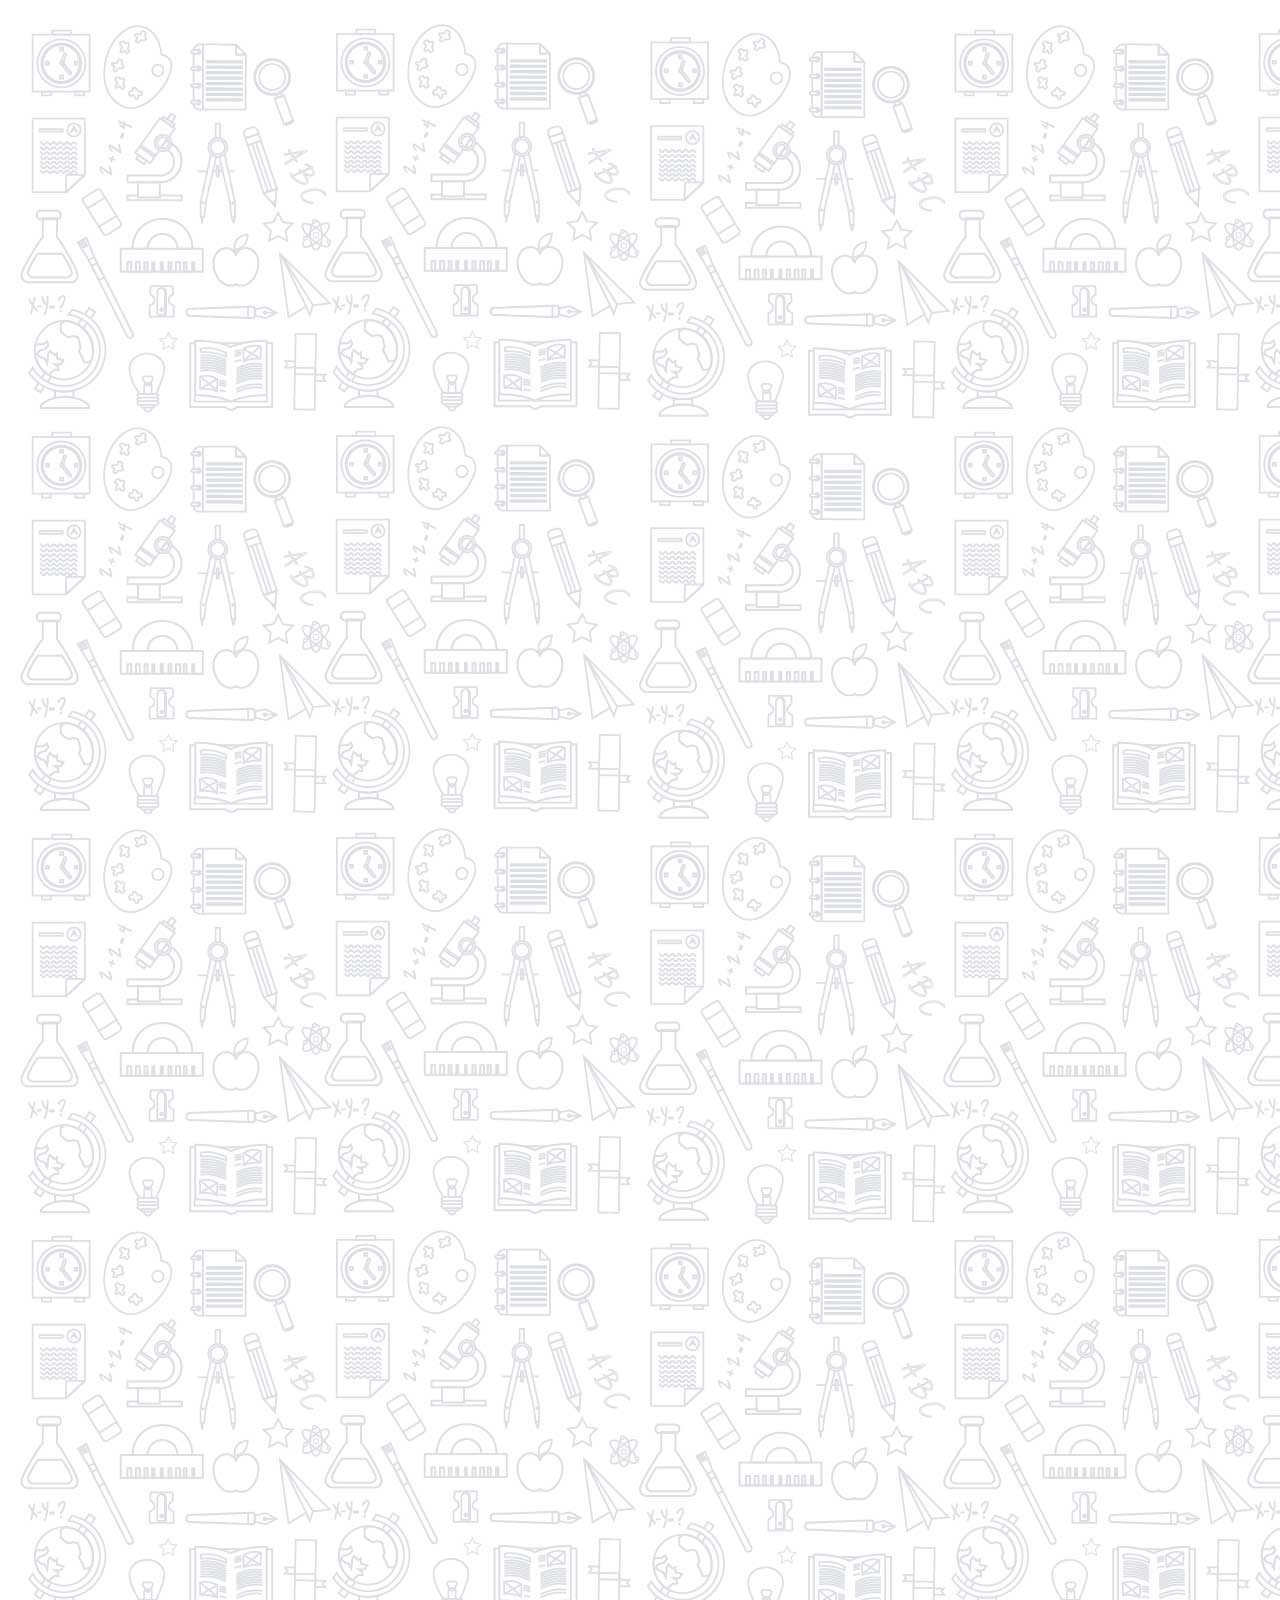
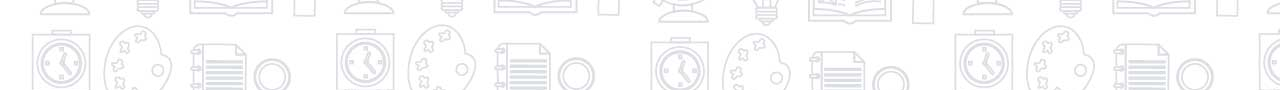
==== index.html @ bd2f70b5 "Initial commit." ====
<!DOCTYPE html>
<html>
  <head>
    <meta charset="utf-8">
    
    <meta name="apple-mobile-web-app-capable" content="yes" />
    <meta name="viewport" content="width=device-width, initial-scale=1, maximum-scale=1.0, user-scalable=no">
    <meta name="format-detection" content="telephone=no" />
           
         <link rel="shortcut icon" href="favicon.ico"/>  
        <link href="css/bootstrap.min.css" rel="stylesheet" type="text/css"/>
        <link rel="stylesheet" href="http://maxcdn.bootstrapcdn.com/font-awesome/4.3.0/css/font-awesome.min.css"> 
        <link href="css/animsition.min.css" rel="stylesheet"/>
        <link href="css/magnific-popup.css" rel="stylesheet"/>         
        <link href="css/style.css" rel="stylesheet" type="text/css"/>     
      <title>Lions Club School</title>
  </head>
<body class="animsition" style="background-image: url('LIONSCHOOLWEBSITE.jpg')">
	<header>
	  <div class="container">
		  <div class="logo">
			 <a href="index.html">
				<img id='logo' src="LIONS-SHCOOL-LOGO.png" style="width:200px"/>
			 </a>
		  </div>
		  <div class="nav-menu-icon">
		     <a href="#"><i></i></a>
		  </div>
		  <nav class="menu">
		    <ul class="menu-ul">
				<li><a href="#">Home<!-- <span class="fa fa-angle-down"></span> --></a>
	                <!-- <ul class="dropmenu">
                        <li><a href="index.html" class="animsition-link">ShowCase</a></li>
                        <li><a href="index_slider.html" class="animsition-link">Slider</a></li>
                        <li><a href="index_video.html" class="animsition-link">Video</a></li> 
                        <li><a href="index_scroll.html" class="animsition-link">Ultra Minimal</a></li>
                        <li><a href="index_onepage.html" class="animsition-link">OnePage</a></li>	
	                </ul> -->
	            </li>
	            <li><a href="about.html">ABOUT US<!-- <span class="fa fa-angle-down"></span> --></a>
				    <!-- <ul class="dropmenu">
				    	<li><a href="shop_left_filter.html" class="animsition-link">List</a></li>
				    	<li><a href="shop_detail.html" class="animsition-link">details</a></li>
				    </ul> -->
				</li>
				<li><a href="events.html">CAMPUS<!-- <span class="fa fa-angle-down"></span> --></a>
				    <!-- <ul class="dropmenu">
				    	<li><a href="#" class="submenu">boxed with gutter<span class="fa fa-angle-down"></span></a>
				    	    <ul>
				    	    	<li><a href="portfolio_mas_gutter_col2.html" class="animsition-link">2 columns</a></li>
				    	    	<li><a href="portfolio_mas_gutter_col3.html" class="animsition-link">3 columns</a></li>
				    	    	<li><a href="portfolio_mas_gutter_col4.html" class="animsition-link">4 columns</a></li>
				    	    	<li><a href="portfolio_filter.html" class="animsition-link">filter</a></li>
				    	    </ul>
				    	</li>
				    	<li><a href="#" class="submenu">boxed without gutter<span class="fa fa-angle-down"></span></a>
				    	    <ul>
				    	    	<li><a href="portfolio_mas_nogutter_col2.html" class="animsition-link">2 columns</a></li>
				    	    	<li><a href="portfolio_mas_nogutter_col3.html" class="animsition-link">3 columns</a></li>
				    	    	<li><a href="portfolio_mas_nogutter_col4.html" class="animsition-link">4 columns</a></li>
				    	    </ul>
				    	</li>
				    	<li><a href="#" class="submenu">detail<span class="fa fa-angle-down"></span></a>
				    	    <ul>
				    	    	<li><a href="portfolio_detail2.html" class="animsition-link">Detail 1</a></li>
				    	    	<li><a href="portfolio_detail3.html" class="animsition-link">Detail 2</a></li>
				    	    	<li><a href="portfolio_detail4.html" class="animsition-link">Detail 3</a></li>
				    	    </ul>
				    	</li>
				    </ul> -->
				</li>
				<li><a href="gallery.html">GALLERY<!-- <span class="fa fa-angle-down"></span> --></a>
	                <!-- <ul class="dropmenu">
                        <li><a href="about2.html" class="animsition-link">About Us</a></li>
                        <li><a href="faq3.html" class="animsition-link">FAQ</a></li>
                        <li><a href="team_2.html" class="animsition-link">Team</a></li> 
                        <li><a href="price.html" class="animsition-link">Price</a></li>
                        <li><a href="contact.html" class="animsition-link">Contact Us</a></li>	
	                </ul> -->
	            </li>
	            <li><a href="contact.html">CONTACT US<!-- <span class="fa fa-angle-down"></span> --></a>
				    <!-- <ul class="dropmenu">
				    	<li><a href="blog_boxed_masonry_3cols.html" class="animsition-link">List</a></li>
				    	<li><a href="blog_detail.html" class="animsition-link">Details</a></li>
				    </ul> -->
				</li>
		    </ul>
		  </nav> 
		</div>  		
	</header>
	
	<div class="main-wrapp"> 
	   <div class="container">
         <!-- <div class="padd-80"> -->
         <!-- <div>
           <div class="row">
           	  <div class="col-md-4 col-sm-6 col-xs-12">
           	  	  <div class="second-caption">
           	  	  	 <h3>We are all about</h3>
           	  	  </div>
           	  </div>
           	  <div class="col-md-4 col-sm-6 col-xs-12">
           	  	  <div class="second-caption">
           	  	  	 <p>
           	  	  	 	<span>
           	  	  	 		<ul>
           	  	  	 			<li>First logo symbol meaning</li>
           	  	  	 			<li>Second logo symbol meaning</li>
           	  	  	 		</ul>
           	  	  	 	</span>
           	  	  	 </p>
           	  	  </div>
           	  </div>
           	  <div class="col-md-4 col-sm-12 col-xs-12">
           	  	  <div class="second-caption">
           	  	  	 <p>
           	  	  	 	<span>
           	  	  	 		<ul>
           	  	  	 			<li>Third logo symbol meaning</li>
           	  	  	 			<li>Fourth logo symbol meaning</li>
           	  	  	 		</ul>
           	  	  	 	</span>
           	  	  	 </p>
           	  	  </div>
           	  </div>
           </div>
		 </div> -->
		 <div class="padd-80">
            <div class="slider-wrap"> 
			  <div class="swiper-container slider-1" data-autoplay="3000" data-touch="1" data-mouse="0" data-slides-per-view="1" data-loop="0" data-speed="1800" data-mode="horizontal" id="slider-1"> 				  
				  <div class="swiper-wrapper">
						<div class="swiper-slide">
						   <img src="img/project_1.jpg" alt="">
						</div>
						<div class="swiper-slide">
						   <img src="img/project_2.jpg" alt="">
						</div>
						<div class="swiper-slide">
						   <img src="img/project_3.jpg" alt="">
						</div>
						<div class="swiper-slide">
						   <img src="img/project_4.jpg" alt="">
						</div>
				  </div>
				  <div class="pagination"></div>
			  </div>
			   <div class="slide-prev arrow-style-1"><span class="fa fa-angle-left"></span></div>
			   <div class="slide-next arrow-style-1"><span class="fa fa-angle-right"></span></div>	
			</div>
         </div>
	</div>
	
	<div class="container">
		<div class="padd-40">
			<div class="homepage-block">
				<div class="row">			
					<p>Our ways. Our method. Our difference.</p>			
					<div class="col-md-3 col-sm-12">
						<div class="row">
							<div class="col-md-2">
							</div>
							<div class="col-xs-6 col-md-4">
								<img src="img/60X60- Icons-01.png" style="width:90px;">
							</div>
							<div class="col-xs-6 col-md-4">
								<ul class="homepage-bullet">
									<li>CLARITY</li>
									<li>NIRVANA</li>
									<li>REVEALATION</li>
									<li>REALITY</li>
									<li>INSIGHT</li>
								</ul>
							</div>
						</div>					
					</div>
					<div class="col-md-3 col-sm-12">
						<div class="row">
							<div class="col-md-2">
							</div>
							<div class="col-xs-6 col-md-4">
								<img src="img/60X60- Icons-02.png" style="width:90px;">
							</div>
							<div class="col-xs-6 col-md-4">
								<ul class="homepage-bullet">
									<li>STRENGTH</li>
									<li>COURAGE</li>
									<li>PROTACTIVE</li>
									<li>BRAVE</li>
									<li>COMPETITIVE</li>
								</ul>
							</div>
						</div>
					</div>
					<div class="col-md-3  col-sm-12">
						<div class="row">
							<div class="col-md-2">
							</div>
							<div class="col-xs-6 col-md-4">
								<img src="img/60X60- Icons-04.png" style="width:90px;">
							</div>
							<div class="col-xs-6 col-md-4">
								<ul class="homepage-bullet">
									<li>KNOWLEDGE</li>
									<li>COMMAND</li>
									<li>EDUCATION</li>
									<li>AUTHORITY</li>
									<li>ROYALTY</li>
								</ul>
							</div>
						</div>
					</div>
					<div class="col-md-3 col-sm-12">
						<div class="row">
							<div class="col-md-2">
							</div>
							<div class="col-xs-6 col-md-4">
								<img src="img/60X60- Icons-03.png" style="width:90px;">
							</div>
							<div class="col-xs-6 col-md-6">
								<ul class="homepage-bullet">
									<li>WISDOM</li>
									<li>PATIENCE</li>
									<li>INNER KNOWLEDGE</li>
									<li>STABILITY</li>
									<li>ENDURANCE</li>
								</ul>
							</div>
						</div>
					</div>
				</div>
			</div>
		</div>		
		<div class="row">
			<div class="col-xs-2 col-md-4">
				<hr class="homepage-hr">
			</div>
			<div class="col-xs-8 col-md-4">
				<p class="homepage-hrtext">LIONS SCHOOL, RAICHUR</p>
			</div>
			<div class="col-xs-2 col-md-4">
				<hr class="homepage-hr">
			</div>
		</div>		
		<div class="row">
			<div class="homepage-about">
				<p>Our students are guided by qualified teachers and scholars who in their own way are also counselors and an inspiration.</p>
				<p>At <span style="font-family: CENTURY;">LIONS SCHOOL,</span>education is designed  on a broad-based curriculum with the goal to ignite our nation's  young minds.</p>
				<p>We believe in creating an environment where students also  learn from  their peers and through friendship.</p>
			</div>
		</div>
		<div class="row">
			<div class="homepage-registration">
				<div class="col-xs-12 col-md-8">
					<div class="homepage-reg-title">
						<p class="logo-red">WELCOME TO</p>
						<p class="logo-purple">LIONS SCHOOL,</p>
						<p class="logo-red">RAICHUR</p>
					</div>
				</div>
				<div class="col-xs-12 col-md-3 homepage-reg-form">
					<div class="row">
						<div class="col-xs-3 col-md-3 homepage-form-top homepage-form-red">
						</div>
						<div class="col-xs-3 col-md-3 homepage-form-top homepage-form-yellow">
						</div>
						<div class="col-xs-3 col-md-3 homepage-form-top homepage-form-purple">
						</div>
						<div class="col-xs-3 col-md-3 homepage-form-top homepage-form-green">
						</div>
					</div>
					<div class="row">
						<div class="homepage-registration-form">
							<p>ADMISSION ENQUIRY FOR YEAR <span style="font-weight:800;">2018-2019</span></p>
							<form action="" method="post">
								<input type="text" placeholder="Name">
								<input type="text" placeholder="Name">
								<input type="text" placeholder="Name">
								<input type="text" placeholder="Name">
								<input type="text" placeholder="Name">
								<input type="submit" value="ENQUIRY NOW">
							</form>								
						</div>
					</div>
				</div>
			</div>
		</div>
	</div>
	
	<footer class="footer-home">
		<div class="copyright">
			<span>&copy; 2018 <b>Lions Club School - Raichur</b> All right reserved.<br>
				Developed and maintained by <a href="http://www.marronleaf.com/">Marronleaf</a></span>
		</div>	
	</footer>
    
<script src="js/jquery-2.1.3.min.js"></script>
<script src="js/bootstrap.min.js"></script>
<script src="js/isotope.pkgd.min.js"></script>
<script src="js/jquery.countTo.js"></script>
<script src="js/jquery.animsition.min.js"></script>
<script src="js/jquery.magnific-popup.min.js"></script>
<script src="js/jquery.sliphover.min.js"></script>
<script src="js/idangerous.swiper.min.js"></script>
<script src="js/all.js"></script>
</body>
</html>
---- css/style.css ----
/*STYLE.CSS*/
/*-------------------------------------------------------------------------------------------------------------------------------*/
/*This is main CSS file that contains custom style rules used in this template*/
/*-------------------------------------------------------------------------------------------------------------------------------*/
/* Template Name: Acerola.*/
/* Version: 1.0 Initial Release*/
/* Build Date: 10-07-2015*/
/* Author: Unbranded.*/
/* Website: http://moonart.net.ua/
/* Copyright: (C) 2015 */
/*-------------------------------------------------------------------------------------------------------------------------------*/
/*--------------------------------------------------------*/
/* TABLE OF CONTENTS: */
/*--------------------------------------------------------*/
/* 01 - LAYOUT INITIALIZATION & COLOR PRESETS */
/* 02 - HOME */
/* 03 - ABOUT */
/* 04 - BLOG */
/* 05 - SHOP */
/* 06 - ELEMENTS */
/* 07 - SHOP DETAIL */
/* 08 - PORTFOLIO */
/* 09 - PORTFOLIO DETAIL */
/*-------------------------------------------------------------------------------------------------------------------------------*/

/*-------------------------------------------------------------------------------------------------------------------------------*/
/* 01 - LAYOUT INITIALIZATION & COLOR PRESETS */
/*-------------------------------------------------------------------------------------------------------------------------------*/

@import url(http://fonts.googleapis.com/css?family=Roboto+Slab:400,100,300,700);

/* Custom Fonts */

@font-face {
  font-family: 'WeblySleekSL';
  src: url('../font/WeblySleek_UI/weblysleekuisl.ttf') format('truetype'); /* Chrome 4+, Firefox 3.5, Opera 10+, Safari 3—5 */
} 

@font-face {
  font-family: 'WeblySleekSB';
  src: url('../font/WeblySleek_UI/weblysleekuisb.ttf') format('truetype'); /* Chrome 4+, Firefox 3.5, Opera 10+, Safari 3—5 */
}  

@font-face {
  font-family: 'Century';
  src: url('../font/CENTURY.TTF') format('truetype'); /* Chrome 4+, Firefox 3.5, Opera 10+, Safari 3—5 */
}  
 

body {margin:0px; padding:0px; font-size:100%; height:100%; width:100%; font-family: 'Roboto Slab', serif; color:#222; background-color: #fff; font-weight: 300; font-style: normal; backface-visibility: hidden;}
a {text-decoration:none; color: inherit; outline:none; transition: all 0.3s ease-in; -moz-transition: all 0.3s ease-in;-o-transition: all 0.3s ease-in;-webkit-transition: all 0.3s ease-in;-ms-transition: all 0.3s ease-in;}
a:hover {text-decoration: none;}
a img{border: 0px none;}
a:hover {outline: none;}
a:active {outline: none; text-decoration: none;}
a:focus {outline: none; outline-offset: 0px; text-decoration: none; color:inherit;}
.clear{clear:both; overflow:hidden; height:0px; font-size:0px;}
.clear_l{clear:both;}
ul {padding:0px; margin:0px; list-style:none;}
input:focus, select:focus, textarea:focus, button:focus{outline:none; box-shadow:none;}
::-webkit-input-placeholder {color:#999; opacity: 1;}
::-moz-placeholder          {color:#999; opacity: 1;}
:-moz-placeholder           {color:#999; opacity: 1;}
:-ms-input-placeholder      {color:#999; opacity: 1;}
h1, h2, h3, h4, h5, h6, p{margin:0px; padding:0px;}
article, section, footer, header, figure, aside, hgroup, nav{display:block;}
header,nav,article,footer,section,aside,figure,figcaption{display:block}
button {outline: none; border: none; box-shadow: none; background: none;}
input, textarea {-webkit-appearance: none; border-radius: 0px;}

/*------------------------------------------------------*/
/*----------------------BACKGROUND----------------------*/

.bg {position:absolute; left:0px; top:0px; width:100%; height:100%; overflow:hidden;}
.bg img{position:absolute; top: 0px; width: 100%; height: 100%;}
.bg video{position:absolute;}
.bg-bg {background-position: 50% 0px; background-repeat: no-repeat;-webkit-background-size: cover;-moz-background-size: cover; -o-background-size: cover; background-size: cover; }
.bg-bg-bag {background-attachment: scroll;background-origin: initial;background-clip: initial;background-size: cover;background-repeat:no-repeat;background-position:50% 0;position:relative;}
.bg-bg-chrome{background-position: 50% 50%; background-repeat: no-repeat; background-attachment: scroll; -webkit-background-size: cover;-moz-background-size: cover; -o-background-size: cover;-ms-background-size: cover; background-size: cover; position:fixed;}
.bg-bg-chrome.act{position: absolute;}
.clip{clip: rect(auto, auto, auto, auto); height: 100%; position: absolute; width: 100%;}

.full-width {position:relative; float:left; width:100%;}
.full-height {height:100vmin; position:relative; float:left; width: 100%;}
.vertical-center {-webkit-transform: translateY(-50%); -moz-transform: translateY(-50%); -o-transform: translateY(-50%); -ms-transform: translateY(-50%); transform: translateY(-50%); top: 50%;}
.vertical-align {-webkit-transform: translateY(-50%); -moz-transform: translateY(-50%); -o-transform: translateY(-50%); -ms-transform: translateY(-50%); transform: translateY(-50%); top:50%; position: absolute; width: 100%; left: 0px;}
.center_img {position: absolute;}
.swiper-container{margin:0 auto; height: 100%; width: 100%; position:relative;-webkit-backface-visibility:hidden;-moz-backface-visibility:hidden;-ms-backface-visibility:hidden;-o-backface-visibility:hidden;backface-visibility:hidden; overflow: hidden;}.swiper-wrapper{position:relative;width:100%; -webkit-transition-property:-webkit-transform,left,top;-webkit-transition-duration:0s;-webkit-transform:translate3d(0px,0,0);-webkit-transition-timing-function:ease;-moz-transition-property:-moz-transform,left,top;-moz-transition-duration:0s;-moz-transform:translate3d(0px,0,0);-moz-transition-timing-function:ease;-o-transition-property:-o-transform,left,top;-o-transition-duration:0s;-o-transform:translate3d(0px,0,0);-o-transition-timing-function:ease;-o-transform:translate(0px,0px);-ms-transition-property:-ms-transform,left,top;-ms-transition-duration:0s;-ms-transform:translate3d(0px,0,0);-ms-transition-timing-function:ease;transition-property:transform,left,top;transition-duration:0s;transform:translate3d(0px,0,0);transition-timing-function:ease;}.swiper-free-mode>.swiper-wrapper{-webkit-transition-timing-function:ease-out;-moz-transition-timing-function:ease-out;-ms-transition-timing-function:ease-out;-o-transition-timing-function:ease-out;transition-timing-function:ease-out;margin:0 auto;}.swiper-wp8-horizontal{-ms-touch-action:pan-y;}.swiper-wp8-vertical{-ms-touch-action:pan-x;}
.swiper-slide{position:relative; float: left;}

h1 {font-size: 48px; font-weight: 300; line-height: 50px; text-transform: uppercase; letter-spacing: 5px;}
h2 {font-size: 36px; line-height: 42px; font-weight: 400; text-transform: uppercase; letter-spacing: 5px;}
h3 {font-size: 20px; line-height: 28px; font-weight: 700; text-transform: uppercase;}
h4 { font-size: 18px; line-height: 22px; font-weight: 700; text-transform: uppercase;}
h5 {font-size: 14px; line-height: 22px; font-weight: 300; text-transform: uppercase;}
h6 {font-size: 13px; line-height: 16px; font-weight: 300; text-transform: uppercase;}
p {line-height: 26px; color: #666; font-weight: 200; font-size: 17px;}
ul {position: relative; float: left;}
ul li {font-size: 16px; line-height: 32px; font-weight: 300;}
ol li {font-size: 16px; line-height: 32px; font-weight: 300; list-style-position: outside;}
.marker-list li {list-style: square; list-style-position: inside;}
ul li a:hover {text-decoration: none;}
input {font-size: 14px; border: none; background: none;transition: all 0.35s ease-out; -moz-transition: all 0.35s ease-out;-o-transition: all 0.35s ease-out;-webkit-transition: all 0.35s ease-out;-ms-transition: all 0.35s ease-out;}
textarea {font-size: 13px; line-height: 26px; border: none; border-bottom: 1px solid #ccc; color: #aaa;text-transform: uppercase; padding-left: 5px; padding-bottom: 10px; background: none;}
iframe {border: none;}
q {font-size: 18px; line-height: 26px; color: #000; font-style: italic; font-weight: 300;}
i { font-size: 18px;}
.text-left {text-align: left;}
.text-right {text-align: right;}
.text-center {text-align: center;}
.bg-white {background: #fff;}
.bg-grey-light {background: #FAFAFA;}
.bg-dark {background: #000;}
.bold {font-weight: 700;}
.medium {font-weight: 600;}
.ex-bold {font-weight: 800;}
.fl {position: relative; float: left;}
.fr {position: relative; float: right;}

/*---header---*/

header {/*position: fixed;*/ left: 0px; top: 0px; height: 130px; width: 100%; text-align: center; z-index: 5060; transition:all .2s ease-out;-webkit-transition:all .2s ease-out;-moz-transition:all .2s ease-out;-ms-transition:all .2s ease-out;}
header.fix {background:#fff; height: 75px;}
nav {position: absolute; right: 50%; top: 0px; padding-top: 90px; transform: translateX(50%);-webkit-transform: translateX(50%);-moz-transform: translateX(50%);-ms-transform: translateX(50%); transition:all .2s ease-out;-webkit-transition:all .2s ease-out;-moz-transition:all .2s ease-out;-ms-transition:all .2s ease-out;} 
nav > ul > li {position: relative; float: left; margin: 0px 21px; font-size: 14px; font-weight: 400; line-height: 16px; text-transform: uppercase;}
/*nav ul li a {color: #1a1a1a;letter-spacing: 3px; font-weight: 700;} Original */
nav ul li a {color: #e22627;letter-spacing: 3px; font-weight: 700;}
/*nav ul li a:hover {color: #999;}*/
nav ul li a:hover {color: #008643;/*border-bottom:2px solid #fad028;*/} 
nav > ul > li.active > a {color: #000; font-weight: 500;}
nav > ul > li.active > span {color: #000; transform: rotateX(-180deg);-webkit-transform: rotateX(-180deg);-moz-transform: rotateX(-180deg);-ms-transform: rotateX(-180deg);}
nav > ul > li > a > span {padding-left: 10px;transition:all .2s ease-out;-webkit-transition:all .2s ease-out;-moz-transition:all .2s ease-out;-ms-transition:all .2s ease-out;}
nav > ul > li > a > .fa {display: none;}
nav ul > li ul {opacity: 0; position: absolute; top: 27px; background: #fff; visibility: hidden; left: 0; display: block; min-width: 230px;  transition:all .2s ease-out;-webkit-transition:all .2s ease-out;-moz-transition:all .2s ease-out;-ms-transition:all .2s ease-out; border: 1px solid #f5f5f5;}
.menu ul > li > ul > li span {position: absolute; right: 12px; top: 7px; line-height: 15px; color: #1f1f1f; transform: rotate(-90deg);-webkit-transform: rotate(-90deg);-moz-transform: rotate(-90deg);-ms-transform: rotate(-90deg);}
.dropmenu:before {content: "";display: block;position: absolute;width: 10px;height: 10px;background-color: #fff;border: 1px solid #ebebeb; border-bottom: 0;border-right: 0;transform: rotate(45deg);-webkit-transform: rotate(45deg);-moz-transform: rotate(45deg);-ms-transform: rotate(45deg);left: 10px;top: -5px;}
.menu ul > li:hover .dropmenu {opacity: 1; visibility: visible;}
.menu ul > li > ul > li > ul {opacity: 0; visibility: hidden; position: absolute; left: 100%; max-width: 150px; background: #fff; top: 0px;}
.menu ul > li > ul > li {position: relative;}
.menu ul > li > ul > li:last-child{border-bottom: 0px none;}
.menu ul > li > ul > li:hover ul {opacity: 1; visibility: visible;}
.menu ul li > ul li a {display: block; clear: both; padding: 8px 7px; position: relative; font-size: 10px; line-height: 14px; text-align: left; font-weight: 500; color: #1f1f1f; letter-spacing: 3px;}
.menu ul > li > ul > li > a:hover {background: #f5f5f5; color: #000;}
.logo {position: absolute;  display: block; z-index: 5; margin-top: 20px; left: 50%; transform: translateX(-50%);-webkit-transform: translateX(-50%);-moz-transform: translateX(-50%);-ms-transform: translateX(-50%); transition:all .2s ease-out;-webkit-transition:all .2s ease-out;-moz-transition:all .2s ease-out;-ms-transition:all .2s ease-out;}
.logo a { color: #000;font-size: 28px;line-height: 40px;text-align: center;font-weight: bold;text-transform: uppercase;letter-spacing: 5px;}
.animsition-overlay-slide {background: #fff; z-index: 6000;}
header.fix .logo {float: left; position: relative; left: 0px; transform: translateX(0%);-webkit-transform: translateX(0%);-moz-transform: translateX(0%);-ms-transform: translateX(0%);}
header.fix nav {transform: translateX(0%);-webkit-transform: translateX(0%);-moz-transform: translateX(0%);-ms-transform: translateX(0%); right: 0px; position: relative; float: right; padding-top: 30px;}

.second-heading {position: relative; width: 100%; padding: 0px 0px 40px; text-align: center; height: 200px;}
.second-heading-txt {position: relative; float: left; width: 100%; text-align: center;}
.second-heading-txt h2 {color: #fff; padding-bottom: 15px; font-weight: 700;}
.second-heading-txt .separ {position: relative; float: none; display: inline-block; width: 60px; height: 3px; background: #fff;}

/*---burger menu---*/

.nav-menu-icon {position: relative; float: right; width: 24px; height: 24px; z-index: 600; margin-right: 0px; margin-top: 30px; display: none; transition:all .2s ease-out;-webkit-transition:all .2s ease-out;-moz-transition:all .2s ease-out;-ms-transition:all .2s ease-out;}
.nav-menu-icon a {display: inline-block;width:24px;height:24px;cursor: pointer;text-decoration: none;}
.nav-menu-icon a i {position: relative;display: inline-block;width: 24px;height: 3px;color:#000;font:bold 14px/.4 Helvetica;text-transform: uppercase;text-indent:-55px;background: #000;transition:all .2s ease-out;-webkit-transition:all .2s ease-out;-moz-transition:all .2s ease-out;-ms-transition:all .2s ease-out;}
.nav-menu-icon a i:before, .nav-menu-icon a i:after {content:''; width: 24px;height: 3px;background: #262626;position: absolute;left:0;transition:all .2s ease-out;}
.nav-menu-icon a i:before {top: -7px;}
.nav-menu-icon a i:after {bottom: -7px;}
.nav-menu-icon a:hover i:before {top: -10px;}
.nav-menu-icon a:hover i:after {bottom: -10px;}
.nav-menu-icon a.active i {background: none;}
.nav-menu-icon a.active i:before {top:0;-webkit-transform: rotateZ(45deg);-moz-transform: rotateZ(45deg);-ms-transform: rotateZ(45deg);
-o-transform: rotateZ(45deg);transform: rotateZ(45deg);}
.nav-menu-icon a.active i:after {bottom:0;-webkit-transform: rotateZ(-45deg);-moz-transform: rotateZ(-45deg);-ms-transform: rotateZ(-45deg);
-o-transform: rotateZ(-45deg);transform: rotateZ(-45deg);}

/*---dropdown---*/

.drop-wrap {position: relative; float: left;}
.drop {position: absolute; display: block; height: 35px; left: 0px; top: 0px; min-width: 120px;}
.drop b {position:relative; float: left; width: 100%; height: 35px; padding-left: 10px; border: 1px solid #fff; font-size: 13px; cursor: pointer; text-transform: capitalize; font-weight: 300; padding-top: 8px;color: #999;}
.drop .drop-list {position: absolute; right: 16px;top: 3px;font-size: 16px;color:#999;}
.drop span {position:absolute; left:0px; top:-35px; width:100%; display: none; border: 1px solid #ebebeb; margin: 0px; z-index: 5;}
.drop-list.act {transform: rotate(180deg);-webkit-transform: rotate(180deg);-moz-transform: rotate(180deg);-ms-transform: rotate(180deg); z-index: 51; margin-top: 8px;}
.drop span a {color: #999; background: #fff; font-size: 13px; font-weight: 300; float: left; position: relative; width: 100%; height: 35px; text-decoration: none; text-align: left; line-height: 28px; padding: 3px 0 0 10px; transition:all 0.3s ease-in;-webkit-transition:all 0.3s ease-in;-moz-transition:all 0.3s ease-in;-o-transition:all 0.3s ease-in;-ms-transition:all 0.3s ease-in; z-index: 52; text-transform: capitalize;}
.drop span a:hover {background: #222; color:#fff;}

/*---footer---*/

footer {position: relative; text-align: center; float: left; width: 100%;}
.copyright {position: relative; float: left; width: 100%; padding-bottom: 20px; padding-top: 20px;}
.copyright span {font-size: 14px; text-transform: none; color: #999; font-weight: 300; line-height:20px;}
.copyright span b {font-weight: 700; color: #222;}
.copyright span a {font-weight: 700; color: #222; text-transform: uppercase;}

/*-------------------------------------------------------------------------------------------------------------------------------*/
/* 02 - HOME */
/*-------------------------------------------------------------------------------------------------------------------------------*/

.main-wrapp {position: relative; width: 100%; padding: 180px 0px 40px; overflow: hidden;}
.padd-80 {padding-bottom: 80px; position: relative; width: 100%;}
.padd-120 {padding-bottom: 120px;}
.padd-80:last-child {padding-bottom: 0px;}
.fillter-wrap {position: relative; width: 100%; text-align: center; padding: 0px 0px 40px;}
.fillter-wrap .but {text-transform: uppercase; font-size: 12px; color: #1a1a1a; font-weight: 300; margin: 0px 20px; background: none; letter-spacing: 3px;}
.fillter-wrap .but span {margin-top: -5px; font-size: 12px; color: #1a1a1a; position: relative; float: right; padding-left: 5px;}
.fillter-wrap .but.activbut {font-weight: 700;}
.fillter-wrap .but.activbut span {text-decoration: line-through;}
.izotope-container {position: relative; width: 100%;}
.home-izotope .grid-sizer {width: 25%;}
.item a:active {color: #000;}
.item a:focus {color: #000;}
.home-izotope .item {position: relative; float: left; width: 25%; padding: 0px 15px; margin-bottom: 30px;}
.item img {width: 100%; height: auto; backface-visibility: hidden; display: block;}
.home-izotope .item.w-50 {width: 50%;}
.layer {position: absolute; left: 0px; top: 0px; width: 100%; height: 100%; background: rgba(255,255,255,0.8); text-align: center; opacity: 0;-webkit-transition: all 320ms cubic-bezier(0.77, 0.155, 0.445, 1.32);-moz-transition: all 320ms cubic-bezier(0.77, 0.155, 0.445, 1.32);-o-transition: all 320ms cubic-bezier(0.77, 0.155, 0.445, 1.32);transition: all 320ms cubic-bezier(0.77, 0.155, 0.445, 1.32);}
.layer a {position: absolute; left: 0px; top: 0px; width: 100%; height: 100%; z-index: 1;}
.layer.bl_layer {background: rgba(0,0,0,0.8);}
.layer.bl_layer h4 {color: #fff;}
.layer.bl_layer h5 {color: #ebebeb;}
.layer h4 {padding-bottom: 5px; letter-spacing: 5px; margin-top: -25px;transition: all 0.35s ease-out; -moz-transition: all 0.35s ease-out;-o-transition: all 0.35s ease-out;-webkit-transition: all 0.35s ease-out;-ms-transition: all 0.35s ease-out;}
.layer h5 {margin-top: -55px;transition: all 0.35s ease-out; -moz-transition: all 0.35s ease-out;-o-transition: all 0.35s ease-out;-webkit-transition: all 0.35s ease-out;-ms-transition: all 0.35s ease-out;}
.item:hover .layer {opacity: 1;}
.item:hover .layer h5 {margin-top: 0px;}
.item:hover .layer h4 {margin-top: 0px;}

/*-------------------------------------------------------------------------------------------------------------------------------*/
/* 03 - ABOUT */
/*-------------------------------------------------------------------------------------------------------------------------------*/

.about-item {position: relative; width: 100%; padding-bottom: 40px;}
.skill {position: relative; width: 100%; margin-top: -10px;}
.about-item h4 {padding-bottom: 15px; font-size: 16px; font-weight: 700;}
.about-us h1 {padding-bottom: 10px;}
.about-us p {padding: 10px 0px 8px; color: #999;}
.team-block {position: relative; float: left; overflow: hidden; width: 100%;}
.team-block img {width: 100%; height: auto;}
.later-team {position: absolute; left: -100%; top: 0; width: 100%; height: 100%; background: rgba(255,255,255,0.9); z-index: 1; padding: 40px 35px; transition: all 0.35s ease-out; -moz-transition: all 0.35s ease-out;-o-transition: all 0.35s ease-out;-webkit-transition: all 0.35s ease-out;-ms-transition: all 0.35s ease-out;}
.later-team h4 {padding-bottom: 15px; font-weight: 700;}
.later-team h6 {font-weight: 300; color: #555; font-size: 14px;}
.later-team p {padding: 35px 0px 0px 0px;}
.team-share {padding-top: 30px;}
.team-share a {font-size: 22px; color: #555; margin: 0px 15px;}
.team-share a:first-child {margin-left: 0px;}
.hiden-text {opacity: 0; padding-top: 40px; -webkit-transition: all 350ms cubic-bezier(0.77, 0.155, 0.445, 1.32);-moz-transition: all 350ms cubic-bezier(0.77, 0.155, 0.445, 1.32);-o-transition: all 350ms cubic-bezier(0.77, 0.155, 0.445, 1.32);transition: all 350ms cubic-bezier(0.77, 0.155, 0.445, 1.32);}

.team-block:hover .hiden-text {opacity: 1; padding-top: 0px;}
.servis-block {position: relative; float: left; width: 100%; text-align: left; padding-bottom: 40px;}
.servis-block h4 {padding: 15px 0px 25px; font-weight: 700;} 
.subtitle {position: relative; width: 100%; text-align: left; padding-bottom: 30px;}
.subtitle h2 {padding-bottom: 10px;}
.subtitle h3 {padding-bottom: 10px; font-weight: 700;}
.subtitle h4 {padding-bottom: 15px;}
.subtitle p {padding-bottom: 20px;}

/*-------------------------------------------------------------------------------------------------------------------------------*/
/* 04 - BLOG */
/*-------------------------------------------------------------------------------------------------------------------------------*/

.blog-item img {width: 100%; height: auto;}
.top-bar {position: relative; width: 100%; padding: 20px 0px 0px; font-size: 13px; text-transform: uppercase; color: #999; font-weight: 300;}
.top-bar a {color: #999; margin-right: 15px;}
.top-bar a:hover {color: #000;}
.top-bar span {margin-right: 15px;}
.blog-item h4 a {padding-top: 20px; color: #222; display: block; font-weight: 700;}
.blog-item a:hover {color: #999;}
.blog-item p {color: #999; padding: 20px 0px 40px;}
.blog-item button {margin-top: 40px;}
.read-more {letter-spacing: 2px; text-transform: uppercase; color: #555; margin: 25px 0px 15px; font-size: 16px; position: relative; display: block; font-weight: 300;}
.read-more:hover {color: #000;}
.nav-bar {position: relative; width: 100%; text-align: center; padding: 40px 0px 20px;}
.nav-bar a span {position: relative; float: none; display: inline-block; margin: 0px 3px; background: #ebebeb; padding: 8px 14px; font-size: 14px; transition: all 0.35s ease-out; -moz-transition: all 0.35s ease-out;-o-transition: all 0.35s ease-out;-webkit-transition: all 0.35s ease-out;-ms-transition: all 0.35s ease-out;}
.nav-bar a span:hover {background: #222; color: #fff;}
.blog-item.blog-item-4 .top-bar {font-size: 12px;}
.blog-item.blog-item-4 h5 a {padding-bottom: 20px; color: #222; display: block;}
.blog-item.blog-item-4 h5 a:hover {color: #999;}
.blog-item.blog-item-4 p {font-size: 13px;}
.blog-item.blog-item-4 button {margin-top: 20px;}

.blog-small .top-bar a {font-size: 12px;}
.blog-small .top-bar span {font-size: 12px;}
.blog-small h4 {font-size: 16px; line-height: 20px;}
.blog-small p {font-size: 13px;}

.sidebar-block {position: relative; padding: 50px 0px; width: 100%; display: inline-block;}
.sidebar-block:first-child {padding-top: 0px;}
.sidebar-block h4 {padding-bottom: 35px;}
.serach-input {position: relative; width: 100%; border: 1px solid #222; height: 50px; padding: 0px 15px; color: #999;}
.serach-input input {position: relative; width: 80%; height: 50px; font-size: 16px; color: #999; text-transform: capitalize;}
.serach-input span {font-size: 30px; position: absolute; right: 15px; top: 10px;}
.sidebar-cat {position: relative; width: 100%;font-size: 14px; text-transform: uppercase; border: 1px solid #222;}
.sidebar-cat li {font-size: 14px; color: #222; width: 100%; padding-left: 15px; position: relative; padding: 10px 0px; border-bottom: 1px solid #222; cursor: pointer;transition: all 0.35s ease-out; -moz-transition: all 0.35s ease-out;-o-transition: all 0.35s ease-out;-webkit-transition: all 0.35s ease-out;-ms-transition: all 0.35s ease-out;}
.sidebar-cat span {position: relative; float: left; font-size: 14px; padding: 0px 15px; line-height: 33px;}
.sidebar-cat b {position: relative; float: right; font-size: 14px; padding-right: 15px; line-height: 30px;}
.sidebar-cat li:last-child {border-bottom: 0px none;}
.sidebar-cat li:hover {background: #222; color: #fff;}
.popular-block {position: relative; width: 100%; padding-bottom: 30px; display: inline-block;}
.popular-block p {font-size: 14px; line-height: 18px; color: #999; padding-bottom: 20px;}
.popular-block:last-child {padding-bottom: 0px;}
.pop-img {position: relative; float: left; width: 40%;}
.pop-img img {width: 100%; height: auto;}
.pop-text {position: relative; float: left; padding-left: 15px; width: 60%;}
.pop-text h5 {padding-bottom: 10px; font-size: 14px; line-height: 18px;}
.pop-text a:hover {color: #999;}
.pop-text span {font-size: 14px; font-weight: 500; color: #999;}
.tags-button {position: relative; width: 100%;}
.tags-button a {position: relative; float: left; padding: 8px 12px; font-size: 12px; text-transform: uppercase; color: #222; background: #ebebeb; margin: 0px 10px 15px 0px; transition: all 0.35s ease-out; -moz-transition: all 0.35s ease-out;-o-transition: all 0.35s ease-out;-webkit-transition: all 0.35s ease-out;-ms-transition: all 0.35s ease-out;}
.tags-button a:hover {background: #222; color: #fff;}
.sidebar-block .arrow-style-1 span {color: #fff;}
.sidebar-block .slide-prev {left: 15px;}
.sidebar-block .slide-next {right: 15px;}
.list-archive {position: relative; width: 100%; padding: 0px 20px; float: none; display: inline-block;}
.list-archive li {font-size: 12px; text-transform: uppercase; line-height: 24px;}
.list-archive li span {position: relative; float: right; color: #999;}
.sidebar-tabs.tpl-tabs {width: 100%;}
.sidebar-tabs.tpl-tabs li {width: 50%;}
.sidebar-tabs.tabs-style-1.nav-tabs>li>a { margin-right: 0px; font-size: 13px;}

.b-det-wrapp {position: relative; width: 100%; padding-bottom: 35px;}
.b-det-wrapp p {display: block; padding-bottom: 15px;}
.b-det-wrapp ul {padding-bottom: 15px; float: none;}
.b-det-wrapp img {width: 100%; height: auto;}
.det-tags {position: relative; width: 100%;float: left;}
.det-tags h4 {position: relative; float: left; padding-right: 20px; padding-top: 5px; font-weight: 700;}

.pad-80 {padding: 80px 0px;}
.comments {position: relative; width: 100%; float: left;}
.comments h3 {padding-bottom: 50px; font-weight: 700;}
.comm-block {width: 100%; position: relative; float: left; padding-bottom: 50px;}
.comm-txt {position: relative; float: left; padding-left: 110px; width: 100%;}
.comm-txt h5 {position: relative; float: left;}
.comm-txt p {position: relative; float: left; width: 100%; padding: 5px 0px; color: #999; font-size: 14px;}
.comm-txt a {position: relative; display: block; float: left;}
.date-post {position: relative; float: left; padding-left: 25px;}
.comm-txt h5 {line-height: 14px; font-weight: 400; color: #000; font-family: 'latoregular';}
.date-post span {position: relative; float: left; font-size: 14px; color: #999;}
.date-post h6 {position: relative; float: left; font-size: 13px; color: #999; padding-left: 10px; text-transform: capitalize;}
.comm-img {position: absolute; left: 0px; top: 0px;}
.comm-txt a {font-size: 12px; color: #000; text-transform: uppercase;}
.comm-txt a:hover {color: #999;}
.contact-form {position: relative; width: 100%; float: left;}
.contact-form h3 {padding-bottom: 50px; font-weight: 700;}
.popular-block.padd-80 {padding-bottom: 80px;}

/*-------------------------------------------------------------------------------------------------------------------------------*/
/* 05 - SHOP */
/*-------------------------------------------------------------------------------------------------------------------------------*/

.shop {position: relative; width: 100%; padding: 80px 0px 40px;}
.shop-bar {width: 100%; max-width: 1200px; display: block; position: relative; margin: 0 auto; padding-bottom: 100px; float: left;}
.shop-chose-wrap {position: relative; float: left; width: 20%;}
.shop-chose-wrap span {font-size: 14px; color: #000; font-weight: 700; position: relative; float: left; text-transform: uppercase; margin-right: 10px; line-height: 36px;}
.price-chose {position: relative; float: left;}
.price-chose .slider-handle {width: 12px; height: 12px; background: #222; opacity: 1;}
.price-chose .slider-selection {background-color: #999; border-radius: 2px; background-image: none; height: 3px;}
.price-chose .slider.slider-horizontal .slider-track {height: 3px; background: #999;}
.price-chose .slider.slider-horizontal .slider-selection {background: #222;}
.price-chose .tooltip-inner {background: #ebebeb; color: #222;}
.price-chose .tooltip.top .tooltip-arrow {border-top-color: #ebebeb;}
.shop-title {position: relative; width: 100%; padding-top: 25px; text-align: center; float: left;}
.shop-title h5 {text-transform: uppercase; padding-bottom: 10px; font-weight: 700;}
.shop-title a:hover {color: #999;}
.shop-title span {font-size: 16px; color: #999; margin: 0px 10px; position: relative; float: none; display: inline-block;}
.style-link-1 {text-decoration: line-through;} 
.card-button {border: 2px solid #999; padding: 10px 15px; text-transform: uppercase; font-size: 14px; text-align: center; color: #222; font-weight: 700;}
.card-button span {padding-right: 10px; transition: all 0.35s ease-out; -moz-transition: all 0.35s ease-out;-o-transition: all 0.35s ease-out;-webkit-transition: all 0.35s ease-out;-ms-transition: all 0.35s ease-out;}
.card-button:hover {background: #222; border: 2px solid #222; color: #fff;}
.card-button:hover span {color: #fff;}

.price-chose b {font-size: 13px; color: #999; font-weight: 300; padding: 0px 15px;}
.price-chose span {font-size: 14px; color: #000; font-weight: 700; position: relative; float: left; text-transform: uppercase; margin-right: 10px; line-height: 36px;}
.price-bar {position: relative; float: left; padding-top: 8px;}
.search {position: relative; float: right;}
.s-field {position: relative; float: left; width: 0; backface-visibility: hidden; opacity: 0; height: 35px; border: 1px solid #999; color: #999; padding: 0px 10px; transition:all 0.3s ease-in;-webkit-transition:all 0.3s ease-in;-moz-transition:all 0.3s ease-in;-o-transition:all 0.3s ease-in;-ms-transition:all 0.3s ease-in;}
.s-field.slide {width: 200px; opacity: 1;}
.s-icon {position: absolute; right: 0px; top: 1px; background: none; font-size: 20px; color: #222;}
.s-icon:hover {color: #999;}
.shop-item {position: relative; float: left; width: 100%;}
.shop-item img {width: 100%; height: auto;}

.wh-33 .item {width: 33.333%; padding: 0px 15px; margin-bottom: 30px; position: relative; float: left;}
.wh-33 .grid-sizer {width: 0%;}
.wh-50 .item {width: 50%; padding: 0px 15px; margin-bottom: 30px; position: relative; float: left;}
.wh-50 .grid-sizer {width: 50%;}

.layer-shop {position: absolute; left: 0px; top: 0px; width: 100%; height: 100%; background: rgba(255,255,255,0.9); text-align: center; opacity: 0; transform: scale(0); -webkit-transform: scale(0);-moz-transform: scale(0);-ms-transform: scale(0); -webkit-transition: all 350ms cubic-bezier(0.77, 0.155, 0.445, 1.32);-moz-transition: all 350ms cubic-bezier(0.77, 0.155, 0.445, 1.32);-o-transition: all 350ms cubic-bezier(0.77, 0.155, 0.445, 1.32);transition: all 350ms cubic-bezier(0.77, 0.155, 0.445, 1.32); z-index: 50;}
.layer-shop h4 {padding-bottom: 10px; font-weight: 600; letter-spacing: 1px;} 
.layer-shop h5 {padding-bottom: 20px;}
.layer-shop .line {position: relative; display: block; width: 30px; height: 2px; background: #222; margin: 0 auto;}
.layer-shop span {font-size: 18px; color: #222; position: relative; float: none; display: inline-block; padding-top: 25px;}
.shop-item:hover .layer-shop {opacity: 1; transform: scale(1); -webkit-transform: scale(1);-moz-transform: scale(1);-ms-transform: scale(1);}

.skill-block {position: relative; float: left; width: 100%; height: 20px; margin: 10px 0px;}
.skill-block span {position: relative; font-size: 14px; color:#808080; padding: 10px 30px 2px 0px; font-weight: 300; text-transform: uppercase; background: #fff; z-index: 1;}
.skill-block .skill-line {height: 5px; background: #999; position: relative; margin-top: 3px; width: 100%; border-radius: 5px;}
.skill-block .skill-line div {position: absolute; background: #222; width: 0%; height:5px; transition:all 2s ease-in-out 0.3s;-webkit-transition:all 2s ease-in-out 0.3s;-moz-transition:all 2s ease-in-out 0.3s;-o-transition:all 2s ease-in-out 0.3s;-ms-transition:all 2s ease-in-out 0.3s;}
.skill-block h5 {font-size: 14px;text-align: right; position: absolute;right: -15px;top: -25px; color: #222;font-weight: 300;}

/*-------------------------------------------------------------------------------------------------------------------------------*/
/* 06 - ELEMENTS */
/*-------------------------------------------------------------------------------------------------------------------------------*/

.accordion > dt {margin-bottom: 10px;font-size: 12px;font-weight: 400; font-family: 'latoregular';text-transform: uppercase;letter-spacing: 0.2em;}
.accordion > dt > a {display: block;position: relative;color: #777;text-decoration: none;padding: 14px 20px;border: 1px solid #e5e5e5;
  -webkit-transition: all 0.27s cubic-bezier(0.000, 0.000, 0.580, 1.000);
  -moz-transition: all 0.27s cubic-bezier(0.000, 0.000, 0.580, 1.000);
  -o-transition: all 0.27s cubic-bezier(0.000, 0.000, 0.580, 1.000);
  -ms-transition: all 0.27s cubic-bezier(0.000, 0.000, 0.580, 1.000);
  transition: all 0.27s cubic-bezier(0.000, 0.000, 0.580, 1.000);
}
.accordion > dd {margin-bottom: 10px;padding: 10px 20px 20px;font-size: 14px;line-height: 1.8;color: #777;}
accordion > dt > a:after {content: "\f107";width: 15px;height: 15px;margin-top: -8px;position: absolute;top: 50%;right: 10px;font-family: 'FontAwesome';speak: none;font-style: normal;font-weight: normal;font-variant: normal;text-transform: none;font-size: 15px;line-height: 15px;text-align: center;color: #999;-webkit-font-smoothing: antialiased;-webkit-transition: all 0.27s cubic-bezier(0.000, 0.000, 0.580, 1.000);-moz-transition: all 0.27s cubic-bezier(0.000, 0.000, 0.580, 1.000);-o-transition: all 0.27s cubic-bezier(0.000, 0.000, 0.580, 1.000);-ms-transition: all 0.27s cubic-bezier(0.000, 0.000, 0.580, 1.000);transition: all 0.27s cubic-bezier(0.000, 0.000, 0.580, 1.000);}

.toggle > dt {margin-bottom: 10px;font-size: 13px; font-weight: 400; font-family: 'latoregular';text-transform: uppercase;letter-spacing: 0.2em;}
.toggle > dt > a {display: block;position: relative;color: #777;text-decoration: none;padding: 14px 20px;border: 1px solid #e5e5e5;-webkit-transition: all 0.27s cubic-bezier(0.000, 0.000, 0.580, 1.000);-moz-transition: all 0.27s cubic-bezier(0.000, 0.000, 0.580, 1.000);-o-transition: all 0.27s cubic-bezier(0.000, 0.000, 0.580, 1.000);-ms-transition: all 0.27s cubic-bezier(0.000, 0.000, 0.580, 1.000);transition: all 0.27s cubic-bezier(0.000, 0.000, 0.580, 1.000);}
.toggle > dd {margin-bottom: 10px;padding: 10px 20px 20px;font-size: 14px;line-height: 1.8;color: #777;}

.skill-block.skill-style-2 .skill-line {height: 30px; background: #ebebeb;}
.skill-block.skill-style-2 span {position: absolute; background: none; color: #fff; padding: 7px 30px 2px 10px;}
.skill-block.skill-style-2 .skill-line div {height: 30px; background: #000;}
.skill-block.skill-style-2 h5 {color: #fff; right: 8px; top: 5px;}

.butt-style {text-transform: uppercase;  display: block; letter-spacing: 1px; font-weight: 300; margin-bottom: 15px;  -webkit-transition: all 0.27s cubic-bezier(0.000, 0.000, 0.580, 1.000);-moz-transition: all 0.27s cubic-bezier(0.000, 0.000, 0.580, 1.000);-o-transition: all 0.27s cubic-bezier(0.000, 0.000, 0.580, 1.000);-ms-transition: all 0.27s cubic-bezier(0.000, 0.000, 0.580, 1.000);transition: all 0.27s cubic-bezier(0.000, 0.000, 0.580, 1.000);}
.button-style-1 { background: none; border: 1px solid #222; color: #222; display: inline-block;}
.button-style-1 a:hover {background: #222; color: #fff;}
.button-style-2 a { background: #222; border: 1px solid #222; color: #fff; display: inline-block;}
.button-style-2 a:hover {background: #fff; color: #222; border: 1px solid #222;}
.button-style-3 a {background: #fff; border: 1px solid #222; color: #222; border-radius: 30px; display: inline-block;}
.button-style-3 a:hover {background: #222; color: #fff; border: 1px solid #222;}
.button-style-4 a {background: #222; display: inline-block; border: 1px solid #222; border-radius: 30px; color: #fff;}
.button-style-4 a:hover {background: #fff; color: #222; border: 1px solid #222;}
.button-style-5 a {background: #ebebeb; display: inline-block; border: 1px solid #ebebeb; border-radius: 30px; color: #222;}
.button-style-5 a:hover {background: #fff; color: #222; border: 1px solid #222;}
.button-style-6 a {background: #ebebeb; display: inline-block; border: 1px solid #ebebeb; color: #222;}
.button-style-6 a:hover {background: #fff; color: #222; border: 1px solid #222;}
.b-lg {padding: 16px 40px; font-size: 18px;}
.b-md {padding: 11px 33px; font-size: 16px;}
.b-sm {padding: 8px 18px; font-size: 13px;}
.b-xs {padding: 7px 16px; font-size: 12px; letter-spacing: 1px;}

.serv-style-1 {text-align: center;}
.serv-style-1 .fa {font-size: 30px; color: #222; }
.serv-style-1 h4 {font-size: 16px;}

.prog-serv {position: relative; float: left; padding-top: 15px; width: 100%; text-align: center;}
.prog-serv h5 {position: relative; float: none; display: inline-block; width: 100%; padding-bottom: 20px;}
.prog-serv img {position: relative; float: none; display: inline-block;}

.grid-elem h4 {padding-bottom: 15px;}
.grid-elem h5 {padding-bottom: 15px;}
.grid-elem a {text-decoration: underline;}

.nav-tabs>li {float: left;margin-bottom: -1px; position: relative; display: block;}
.tabs-style-1.nav-tabs>li>a {margin-right: 2px;border: 1px solid #222; z-index: 5; border-radius: 0px; background: #fff; z-index: 5; margin-top: 1px; border-bottom: 0px none;}
.tabs-style-1.nav-tabs>li:last-child a {border-left: 0px none;}
.tpl-tabs {font-size: 12px;font-weight: 400; font-family: 'latoregular';text-transform: uppercase;letter-spacing: 1px;border: 0px none;}
.tpl-tabs-cont {padding: 38px 0 0px;color: #222;line-height: 1.8;}
.t-con-style-1.tab-content>.tab-pane {display: none;visibility: hidden; padding: 30px 20px 25px 20px; border: 1px solid #222;}
.t-con-style-1.tab-content>.active {display: block;visibility: visible;}
.tabs-style-1.nav-tabs>li.active>a, .tabs-style-1.nav-tabs>li.active>a:focus, .tabs-style-1.nav-tabs>li.active>a:hover {border: 1px solid #999; background: #fff; color: #222; border-bottom: 0px none;}
.tabs-style-1.nav-tabs>li.active>a, .tabs-style-1.nav-tabs>li.active>a:focus, .tabs-style-1.nav-tabs>li.active>a:hover
.t-con-style-1.tab-content>.active {background: #fff;}

.tpl-minimal-tabs {width: 100%;}
.tpl-minimal-tabs > li { padding: 0 20px;background: none !important;float: none; position: relative; display: inline-block;}
.tpl-minimal-tabs {display: inline-block;font-size: 12px;font-weight: 400;text-transform: uppercase;text-align: center;letter-spacing: 1px;border: none;}
.tpl-minimal-tabs > li > a {padding: 6px 20px 5px;text-decoration: none;color: #000;background: none;border: 1px solid transparent;-webkit-border-radius: 20px;-moz-border-radius: 20px;border-radius: 20px;}
.tpl-minimal-tabs li.active a, .tpl-minimal-tabs li.active a:hover {border: 1px solid #222 !important;background: none !important;color: #000;cursor: default;}
.tpl-minimal-tabs-cont {padding: 40px 0px 0px; clear: both; text-align: center;}
.mfp-bg {z-index: 6000;}
.mfp-wrap {z-index: 6001;}
.video-wrap {width: 100%; position: relative;}
.video {float: none;clear: both;width: 100%;position: relative;padding-bottom: 56.25%;height: 0;}
.video iframe { position: absolute;top: 0;left: 0;width: 100%;height: 100%;}
.sound {width: 100%; position: relative;}
.sound iframe {width: 100%; height: auto;}
.slide-prev {position: absolute; top: 50%; left: 50px; z-index: 5; cursor: pointer; margin-top: -20px;}
.slide-next {position: absolute; top: 50%; right: 50px; z-index: 5; cursor: pointer; margin-top: -20px;}
.swiper-slide img {width: 100%; height: auto;}
.arrow-style-1 span {font-size: 48px; color: #222; transition:all 0.3s ease-in;-webkit-transition:all 0.3s ease-in;-moz-transition:all 0.3s ease-in;-o-transition:all 0.3s ease-in;-ms-transition:all 0.3s ease-in;}
.arrow-style-1 span:hover {color: #fff;}
.slider-wrap {position: relative; width: 100%;}
.pagination {position: absolute; width: 100%; text-align: center; left: 0px; bottom: 0px; z-index: 5;} 
.point-style-1 .swiper-pagination-switch {position: relative;display: inline-block;float: none;margin: 0 8px;width: 10px;height: 10px;cursor: pointer; border-radius: 50%; background: #222; -webkit-transition: all 350ms cubic-bezier(0.77, 0.155, 0.445, 1.32);-moz-transition: all 350ms cubic-bezier(0.77, 0.155, 0.445, 1.32);-o-transition: all 350ms cubic-bezier(0.77, 0.155, 0.445, 1.32);transition: all 350ms cubic-bezier(0.77, 0.155, 0.445, 1.32);}
.point-style-1 .swiper-active-switch:before {content: ''; position: absolute; width: 14px; height: 14px; border-radius: 50%; border: 1px solid #222; left: -2px; top: -2px; transform: scale(0); -webkit-transform: scale(0);-moz-transform: scale(0);-ms-transform: scale(0);}
.point-style-1 .swiper-pagination-switch.swiper-active-switch:before {transform: scale(2); -webkit-transform: scale(2);-moz-transform: scale(2);-ms-transform: scale(2); -webkit-transition: all 350ms cubic-bezier(0.77, 0.155, 0.445, 1.32);-moz-transition: all 350ms cubic-bezier(0.77, 0.155, 0.445, 1.32);-o-transition: all 350ms cubic-bezier(0.77, 0.155, 0.445, 1.32);transition: all 350ms cubic-bezier(0.77, 0.155, 0.445, 1.32);}
.point-style-1 .swiper-pagination-switch.swiper-active-switch {transform: scale(0.6); -webkit-transform: scale(0.6);-moz-transform: scale(0.6);-ms-transform: scale(0.6);}

.point-style-2 .swiper-pagination-switch {position: relative;display: inline-block;float: none;margin: 0 8px;width: 12px;height: 12px;cursor: pointer; border-radius: 50%; background: #222; -webkit-transition: all 350ms cubic-bezier(0.77, 0.155, 0.445, 1.32);-moz-transition: all 350ms cubic-bezier(0.77, 0.155, 0.445, 1.32);-o-transition: all 350ms cubic-bezier(0.77, 0.155, 0.445, 1.32);transition: all 350ms cubic-bezier(0.77, 0.155, 0.445, 1.32);}
.point-style-2 .swiper-pagination-switch.swiper-active-switch {transform: scale(1.2); -webkit-transform: scale(1.2);-moz-transform: scale(1.2);-ms-transform: scale(1.2); background: #afaeae; transition:all 0.3s ease-in;-webkit-transition:all 0.3s ease-in;-moz-transition:all 0.3s ease-in;-o-transition:all 0.3s ease-in;-ms-transition:all 0.3s ease-in;}
.slider-3 .swiper-slide {padding: 0px 15px;}

.slider-4 .pagination {bottom: 30px;}
.fix-bg-slider {position: relative; width: 100%;}
.testi-slider-wrapp {position: relative; width: 100%; padding: 80px 0px 120px; text-align: center;}
.testi-slider-wrapp img {width: 70px; height: 70px;}
.testi-slider-wrapp p {padding-bottom: 40px;}
.testi-slider-wrapp img {margin-bottom: 20px;}

.slider-6 {padding: 120px 0px 80px; position: relative; width: 100%;}
.slide-7-wrap {position: relative; width: 100%; padding: 80px 0px 40px; float: left;}
.left-block {position: relative; float: left; width: 50%;}
.left-block img {width: 100%; height: auto;}
.right-block {position: relative; float: left; width: 50%; padding: 40px 0px; text-align: left; padding: 120px 30px 0px 60px;}
.right-block h4 {padding-bottom: 15px;}
.right-block p {padding-bottom: 25px;}
.pos-out.slide-next {right: -50px;} 
.pos-out.slide-prev {left: -50px;}

/*-------------------------------------------------------------------------------------------------------------------------------*/
/* 07 - SHOP DETAIL */
/*-------------------------------------------------------------------------------------------------------------------------------*/

.shop-detail-info {position: relative; width: 100%;}
.shop-detail-info h4 {padding-bottom: 30px;}
.shop-detail-info p {padding: 25px 0px 30px; position: relative; width: 100%; float: left;}
.shop-price {position: relative; width: 100%; border-top: 1px solid #ebebeb; border-bottom: 1px solid #ebebeb; padding: 25px 0px 25px; float: left;}
.shop-price h6 {line-height: 20px;}
.shop-price h5 {padding-left: 15px;}
.rate-info {padding-top: 3px;}
.rate-info span {font-size: 16px; color: #ebebeb; margin: 0px 2px;} 
.rate-info .star-act {color: #222;}
.add-tocard {position: relative; float: left; width: 100%; padding: 20px 0px 25px; border-bottom: 1px solid #ebebeb;}
.add-tocard input[type="number"] {border: 1px solid #ebebeb; padding: 8px 5px; font-size: 13px; max-width: 100px; margin-right: 10px;}
.shop-det-tags {padding: 25px 0px;position: relative; float: left; width: 100%; border-top: 1px solid #ebebeb;}
.shop-det-tags-wr {width: 100%; position: relative; padding-bottom: 15px;}
.shop-det-tags-wr {font-size: 13px; color: #999; text-transform: uppercase;}
.image-list span {margin-right: 5px;}
.image-list li {text-transform: capitalize; line-height: 36px;}
.shop-det-tags-wr a {color: #999; font-size: 14px; padding: 0px 8px; text-transform: lowercase;}
.shop-det-tags-wr a:hover {color: #000;}
.no-padding.padd-80 {padding: 0px;}
.main-title-fix {position: relative; width: 100%; height: 500px;}
.lg-title {padding: 40px 0px 10px;}
.md-title {padding: 50px 0px 0px;}
.sm-title {padding: 40px 0px 0px;}
.bg-grey {background: #ebebeb;}
.bg-grey-dark {background: #C7C7C7;}
.bg-dark {background: #222; color: #fff;}
.fix-title {position: relative; width: 100%;}
.subtitle-bg-lg {padding: 120px 0px 100px;}
.subtitle-bg-md {padding: 80px 0px 60px;}
.subtitle-bg-sm {padding: 40px 0px 20px;}

.team-col-4 .later-team {padding: 15px 5px;}
.team-col-5 .later-team {padding: 40px 10px; text-align: center;}
.team-col-5 .later-team p {display: none;}
.team-col-5 .team-share a {font-size: 18px;}
.team-col-5 .later-team h4 {font-size: 16px; padding-bottom: 10px;}
.col-5 {position: relative; float: left; width: 20%; padding: 0px 15px;}

.accordion .panel {border: none; -webkit-box-shadow: none;box-shadow: none; }
.accordion .panel-heading { position: relative;padding: 0px; }
.accordion .panel-title {font-weight: 300;text-transform: uppercase; letter-spacing: 0px;}
.accordion .panel-title a { font-size: 13px;padding: 15px 30px 15px 65px;display: block;background: #999;color: #fff; }
.accordion .panel-title a:hover {text-decoration: none; }
.accordion .panel-title a.collapsed {background: #ededed;color: #203c4d; }
.accordion .marker {width: 50px;height: 100%;color: #fff;background: #666;position: absolute;top: 0px;left: 0px;}
.accordion .marker__open {display: block;position: absolute;top: 50%;left: 50%;margin-top: -9px;margin-left: -5px;}
.accordion .marker__close {display: none;position: absolute;top: 50%;left: 50%;margin-top: -9px;margin-left: -6px;}
.accordion a.collapsed .marker {background: #222;}
.accordion a.collapsed .marker__open {display: none; }
.accordion a.collapsed .marker__close {display: block; }
.accordion .panel-body {font-size: 13px;font-weight: 300;line-height: 24px;color: #fff;background: #fff;padding: 25px 25px 0px 25px; }
.accordion .panel-body p {margin-bottom: 30px; color: #fff;}
#accordion-3 .panel-body p {margin-bottom: 30px; color: #222;}
#accordion-7 .panel-body p {margin-bottom: 30px; color: #222;}
#accordion-8 .panel-body p {margin-bottom: 30px; color: #222;}
.tabs-content .panel-body p {color: #222;}
.accordion .panel-default > .panel-heading + .panel-collapse > .panel-body {padding-left: 65px;margin-bottom: 15px;border: none; }
.panel-group {margin-bottom: 40px;}
.accordion.panel-group .panel + .panel {margin-top: 15px; }
.accordion.white .panel-title a.collapsed {background: #fff; }
.accordion.white .panel-body {background: #fff; }
.accordion.dark .panel-title a {background: #ebebeb; color: #222;}
.accordion.dark .panel-title a.collapsed {background: #ebebeb; }
.accordion.dark .panel-body {background: #222; }
.accordion.dark .marker {background: #222; }
.accordion.orange .panel-title a {background: #f48b24; }
.accordion.orange .panel-title a.collapsed {background: #f7f7f7;color: #231810; }
.accordion.orange .panel-body {background: #f7f7f7;color: #89837f; }
.accordion.orange .marker {background: #231810; }
.accordion.orange a.collapsed .marker {background: #f48b24; }
.accordion.white-black {border: 1px solid #f1f1f1; }
.accordion.white-black .panel + .panel { margin-top: 0px; }
.accordion.white-black .panel-title a {font-size: 11px;background: #1d4156;padding: 18px 30px 18px 32px; }
.accordion.white-black .panel-title a.collapsed { background: #fff; color: #203c4d;border-bottom: 1px solid #f1f1f1; }
.accordion.white-black .panel-title a .fa {position: absolute; top: 50%;left: 15px;margin-top: -5.5px;color: #079aee; }
.accordion.white-black .panel-title a.collapsed .fa { -webkit-transform: rotate(-90deg); -moz-transform: rotate(-90deg);-ms-transform: rotate(-90deg);-o-transform: rotate(-90deg);transform: rotate(-90deg);color: #079aee; }
.accordion.white-black .panel-body { background: #fff; }
.accordion.white-black .panel-default > .panel-heading + .panel-collapse > .panel-body {padding-left: 70px; }
.accordion.white-black .panel-collapse.collapse.in {border-bottom: 1px solid #f1f1f1; }
.tabs-block .nav-tab-item {font-size: 12px;font-weight: bold;color: #222;text-transform: uppercase;background: #ebebeb;border: 1px solid #ebebeb;padding: 17px 15px;cursor: pointer; }
.tabs-block .nav-tab-item.active {background: #222; color: #fff;}
.tabs-block .gallery {margin-bottom: 30px; }
.tabs-block.dark .nav-tab-item {background: #999;color: #222;border: none; }
.tabs-block.dark .nav-tab-item.active, .tabs-block.dark .nav-tab-item:hover {background: #ebebeb;color: #fff; }
.tabs-block.dark .nav-tab-item + .nav-tab-item {border-top: none;border-top: 1px solid #222; }

.price-block {position: relative; width: 100%; border: 1px solid #ebebeb; float: left; text-align: center; padding-bottom: 25px;}
.price-price {position: relative; width: 100%; border-bottom: 1px solid #ebebeb; padding: 15px 0px;}
.price-price h4 {font-weight: 700; text-transform: uppercase;}
.price-title {position: relative; width: 100%; padding: 20px 15px; border-bottom: 1px solid #ebebeb;}
.price-title span {font-size: 80px; color: #222; line-height: 80px;}
.price-title sup {font-size: 40px; top: -0.6em; padding-right: 3px;}
.price-title sub {font-size: 24px; bottom: 0px;}
.price-block ul {position: relative; width: 100%; padding: 25px 0px;}
.price-block ul li {text-transform: capitalize; padding: 3px 0px; font-size: 14px;}
.price-block .button-style-2 {position: relative; width: 100%; text-align: center; padding-top: 25px; border-top: 1px solid #ebebeb; float: left;} 
.price-block .button-style-2  button {position: relative; float: none; display: inline-block; margin-bottom: 0px;}
.price-col-4 .price-title span {font-size: 60px; font-weight: 300;}
.price-col-4 .price-price h4 {letter-spacing: 3px;}
.price-col-4.price-block ul li {font-size: 14px; line-height: 26px;}

.elem-form-select {position: relative; width: 100%;}
.elem-form-select .drop-wrap {width: 100%;}
.elem-form-select .drop-wrap .drop {max-width: 100%;}
.blog-post {position: relative; width: 100%; padding-bottom: 40px;}
.blog-post img {width: 100%; height: auto;}
.line-item {position: relative; float: left; width: 25%; text-align: center; font-size: 16px; border: 1px solid #ebebeb; padding: 20px 0px; color: #999;}
.line-item span {position: relative; float: none; display: inline-block; padding-right: 10px; font-size: 16px; color: #999;}
.blog-post h4 { padding-bottom: 20px; display: inline-block; font-weight: 700;}
.blog-post p {padding-bottom: 30px;}
.full-izotope .item {width: 100%;}
.full-izotope .grid-sizer {width: 100%;}

.fotm-checks {display:inline-block;}
.fotm-checks > input + span {cursor: pointer;}
.fotm-checks span {display:block;}
.fotm-checks > span.check { border: 1px solid #999; width:28px;height:28px;}
.fotm-checks > input { position: absolute;visibility: hidden;width: 28px;height:28px;}
.fotm-checks > input:checked + span:before {content: url('../img/check.png');display:block;}

/*-------------------------------------------------------------------------------------------------------------------------------*/
/* 08 - PORTFOLIO */
/*-------------------------------------------------------------------------------------------------------------------------------*/

.nogutt-col2 .item {width: 50%;}
.grid-sizer {width: 0;}
.nogutt-col3 .item {width: 33.3333%;}
.nogutt-col4 .item {width: 25%;}
.nogutt-col4 .item h4 {letter-spacing: 1px;}
.nogutt-col5 .item {width: 20%;}
.nogutt-col5 .item h4 {letter-spacing: 1px; font-size: 16px;}
.nogutt-col5 .item h5 {font-size: 12px;}
.filters-style-1 .but {margin: 0px 10px; padding: 5px 12px; border-radius: 15px; letter-spacing: 2px; transition:all 0.3s ease-in;-webkit-transition:all 0.3s ease-in;-moz-transition:all 0.3s ease-in;-o-transition:all 0.3s ease-in;-ms-transition:all 0.3s ease-in;}
.filters-style-1 .but:hover {background: #f5f5f5;}
.filters-style-1 .but.activbut {background: #f5f5f5;}

.filters-style-2 .but {margin: 0px 10px; padding: 5px 12px; letter-spacing: 2px; transition:all 0.3s ease-in;-webkit-transition:all 0.3s ease-in;-moz-transition:all 0.3s ease-in;-o-transition:all 0.3s ease-in;-ms-transition:all 0.3s ease-in;}
.filters-style-2 .but:hover {background: #000; color: #fff;}
.filters-style-2 .but.activbut {background: #000; color: #fff;}
.wide-portfolio .subtitle {padding-left: 50px;}
.gutt-col2 .item {width: 48%; margin:1%;}
.gutt-col3 .item {width: 31%; margin:1%;}
.gutt-col4 .item {width: 23%; margin:1%;}
.gutt-col5 .item {width: 19%; margin:0.5%;}
.gutt-col5 .item h4 {font-size: 14px;}
.gutt-col5 .item h5 {font-size: 12px;}
.popup-gallery .item a {position: relative; width: 100%; float: left;}

/*-------------------------------------------------------------------------------------------------------------------------------*/
/* 09 - PORTFOLIO DETAIL */
/*-------------------------------------------------------------------------------------------------------------------------------*/

.project-nav {position: relative; float: left; width: 100%; margin: 0px 0px 120px;}
.all-p {position: relative; float: none; display: inline-block; padding-top: 60px;}
.project-nav a:hover {color: #999;}
.left-arrow-nav {position: absolute; left: 15px; top: 50%;}
.left-arrow-nav span {font-size: 18px; font-weight: 300; text-transform: uppercase; line-height: 48px; position: relative; float: left;}
.right-arrow-nav {position: absolute; right: 15px; top: 50%;}
.right-arrow-nav span {font-size: 18px; font-weight: 300; text-transform: uppercase; line-height: 48px; position: relative; float: left;}
.sec-title {position: absolute; left: 50px; bottom: 50px; width: 100%; text-align: left;}
.wrapp-block {position: relative; width: 100%; padding: 80px 0px 40px;}
.det-img {position: relative; float: left; width: 100%; padding-bottom: 30px;}
.det-img img {width: 100%; height: auto;}
.padd-40 {padding-bottom: 40px;}
.padd-15 {padding: 15px;}

.det-wrapp img {width: 100%; height: auto;}
.fixed-detail-panel {position: relative; width: 360px; bottom: auto; top: auto; transition:all .2s ease-out;-webkit-transition:all .2s ease-out;-moz-transition:all .2s ease-out;-ms-transition:all .2s ease-out;}
.fixed-detail-panel.fix {position: fixed; top: 0px;}

.fixed-detail-txt h3 {padding-bottom: 35px; font-weight: 400; font-family: 'latoregular';}
.fixed-detail-txt p {color: #999;}
.fixed-detail-txt {width: 100%; margin-bottom: 20px; padding: 35px 15px 35px 25px;}
.fixed-detail-txt span {font-size: 16px; text-transform: capitalize; font-weight: 300; display: block; padding-bottom: 8px;}
.fixed-detail-txt h5 {text-transform: capitalize; padding-bottom: 25px;}
.fixed-detail-txt *:last-child {padding-bottom: 0px;}

.layer-style-2 {position: absolute; cursor: url('../img/zoom.png'), pointer; left: 0px; top: 0px; width: 100%; height: 100%; background: rgba(255,255,255,0.8); text-align: center; opacity: 0; transition:all .2s ease-out;-webkit-transition:all .2s ease-out;-moz-transition:all .2s ease-out;-ms-transition:all .2s ease-out;}
.layer-style-2 h4 {font-weight: 400; font-family: 'latoregular';color: #000; padding-bottom: 80px; transition:all .35s ease-out;-webkit-transition:all .35s ease-out;-moz-transition:all .35s ease-out;-ms-transition:all .35s ease-out;}
.layer-style-2 span {font-size: 14px; padding-top: 80px; text-transform: uppercase; font-weight: 300; color: #999; letter-spacing: 1px; margin-bottom: -80px; transition:all .25s ease-out;-webkit-transition:all .25s ease-out;-moz-transition:all .25s ease-out;-ms-transition:all .25s ease-out;}
.det-img:hover .layer-style-2 {opacity: 1;}
.det-img:hover .layer-style-2 h4 {padding-bottom: 15px;}
.det-img:hover .layer-style-2 span {padding-top: 0px;}
.mfp-zoom-out-cur, .mfp-zoom-out-cur .mfp-image-holder .mfp-close {cursor: pointer!important;}

.gutt-difer {position: relative; width: 100%; padding-bottom: 80px;}
.gutt-difer .item {padding: 0px 10px;}
.gutt-difer .det-img .main-title{padding-bottom: 20px;}
.gutt-difer .grid-sizer {width: 0px;}
.gutt-difer .item.w_25 {width: 25%;}
.gutt-difer .item.w_50 {width: 50%;}
.gutt-difer .item.w_100 {width: 100%;}

.sort-b {text-transform: uppercase; font-size: 14px; color: #666; font-weight: 300; margin: 0px 24px; background: none; letter-spacing: 5px;}
.sort-b span {margin-top: -5px; font-size: 12px; color: #999; position: relative; float: right; padding-left: 5px;}
.fillter-wrap .sort-b.active {color: #999;}
.fillter-wrap .sort-b.active span {text-decoration: line-through;}
.item.disabled div {opacity: 0.1;}

.sliphover .det-img {padding-bottom: 0px; margin-bottom: 30px;}
.sliphover .item a {position: absolute; left: 0px; top: 0px; width: 100%; height: 100%;}
.pr-sutitle {font-size: 14px; text-transform: uppercase; font-weight: 300; color: #999; letter-spacing: 1px;}
.multi-wrapp {position: relative; width: 100%; height: 100vh; float: left;}
.ms-section img {width: auto; height: 100%;}
#multiscroll-nav span {width: 12px; height: 12px; transition: all 0.3s ease-out; -webkit-transition: all 0.3s ease-out;-moz-transition: all 0.3s ease-out;-ms-transition: all 0.3s ease-out;}
#multiscroll-nav li .active span {background: #000;}
.multi-wrapp .det-img .layer-style-2 {cursor: pointer;}

.pagination.vertical-mode {width: 50px; transform: translateY(50%); -webkit-transform: translateY(50%);-moz-transform: translateY(50%);-ms-transform: translateY(50%); right: 50px; left: auto; bottom: 50%;}
.vertical-mode.point-style-1 .swiper-pagination-switch {margin-bottom: 10px;}
.video-wrapper {position: relative; width: 100%; height: 100vmin; float: left; min-height: 650px;}
video.bgvid-container {position: absolute; width: 100%; height: 100%; left: 0px; top: 0px;}
video.bgvid {position: absolute; right: 0; bottom: 0; min-width: 100%; min-height: 100%; width: auto; height: auto; z-index: -100; background: url(../img/Slider_2.jpg) no-repeat; background-size: cover; overflow: hidden;}

.contact {padding: 80px 0px 40px;}
.contact-form input, textarea {width: 100%; height: 45px; border: 1px solid #999; padding: 0px 15px; font-size: 14px; margin-bottom: 15px; text-transform: capitalize;}
.contact-form input:focus, textarea:focus {border: 1px solid #000; color: #000;}
.contact-form form {padding-top: 10px;}
.contact-form textarea {height: 120px; padding-top: 10px;}
.contact-form input[type="submit"] {width: 120px; background: #222; color: #fff; text-align: center; border: 0px none;}
.contact-form input[type="submit"]:hover {background: #999;}
.adress-block {position: relative; width: 100%; text-align: left; padding: 60px 0px 20px;}
.adress-block h5 {padding-top: 15px;}
.adress-block a {font-size: 14px; color: #222; padding-top: 10px; display: block; font-weight: 300;}
.adress-block ul {padding-top: 10px;}
.adress-block ul li {font-size: 14px; color: #222; line-height: 24px; font-weight: 300;}

.sliphover .det-img {margin-bottom: 0px; z-index: 500;}
.sleep-title {position: absolute; left: 0px; top: 0px; width: 100%; height: 100%;}
.sleep-title h4 {color: #fff; padding-bottom: 10px;}

.left-filter .shop-chose-wrap {width: 100%; padding-bottom: 60px;}
.left-filter .drop-wrap {width: 100%;}
.left-filter .drop {min-width: 100%; outline: 2px solid #ebebeb; outline-offset: -2px;}
.left-filter .shop-chose-wrap span {background: #fff;}
.left-filter .price-bar b:first-child {position: absolute; left: 0px; top: -5px;}
.left-filter .price-chose b:last-child {position: absolute; right: 0px; top: -5px;} 
.left-filter .price-bar {width: 100%;}
.left-filter .price-chose {width: 100%; padding-top: 40px;}
.left-filter .slider.slider-horizontal {width: 100%!important;}
.left-filter .s-field {width: 100%; visibility: visible; opacity: 1;}
.left-filter .search {width: 100%; margin-top: 80px;}
.search-button input {position: absolute; left: 0px; top: 0px; width: 100%; height: 100%; z-index: 5;}
.search-button {position: absolute; right: 6px; top: 3px; width: 20px; height: 20px; background: none; font-size: 20px; color: #222;}
.search-button input {position: absolute; left: 0px; top: 0px; width: 100%; height: 100%; z-index: 5;}
.search-button:hover span {color: #999;}
.filter-drop button {width: 100%; position: relative; float: left; padding: 0px;}
.filter-drop.shop-style button {padding-left: 10px;font-size: 13px;cursor: pointer;text-transform: capitalize;font-weight: 300;color: #999;text-align: left;}
.filter-drop.shop-style button:hover {background: #ebebeb; color: #000;}
.right-shop-cont {position: relative; display: inline-block; width: 100%; float: left;}

/*.leyer-title {position: absolute; left: 0px; top: 0px; width: 100%; height: 100%; background: rgba(0,0,0,0.5); z-index: 2;}*/
.second-heading .vertical-align {z-index: 5;}
.blog-item.item {position: relative; float: left; margin: 0px; width: 33.3333%; padding: 0px 15px 30px;}

.info-blocks {position: relative; float: left; width: 100%; margin-bottom: 40px;}
.count-block {position: relative; float: left; padding: 80px 0px 60px; text-align: center; color: #fff; width: 100%;}
.count-block h4 {padding-bottom: 25px;}
.count-block span {font-size: 50px; font-weight: 700; position: relative; float: none; display: block;}
.count-block i {font-size: 50px; position: relative; float: none; display: inline-block; padding-bottom: 10px;}

.top-caption {position: relative; text-align: center; width: 100%;}
.top-caption h1 {font-weight: 700;}
.second-caption h3 {letter-spacing: 2px; padding-bottom: 40px; font-size: 26px; font-weight: 400;}
.second-caption p {line-height: 26px; color: #666; font-weight: 200; font-size: 17px;}
.scroll-head header {height: 65px;}
.scroll-head header nav {transform: translateX(0%) translateY(-200%);-webkit-transform: translateX(0%) translateY(-200%);-moz-transform: translateX(0%) translateY(-200%); -ms-transform: translateX(0%) translateY(-200%); right: 0px;position: relative;float: right;padding-top: 30px;}
.scroll-head .main-wrapp {padding-top: 90px;}
.scroll-head.fix header nav {transform: translateX(0%) translateY(0%);-webkit-transform: translateX(0%) translateY(0%);-moz-transform: translateX(0%) translateY(0%);-ms-transform: translateX(0%) translateY(0%);}
.scroll-head nav > ul > li:last-child .dropmenu {left: auto; right: 0px; text-align: right;}
.scroll-head nav > ul > li:last-child .dropmenu li a {text-align: right;}
.scroll-head nav > ul > li:last-child .dropmenu:before {left: auto; right: 10px;}

.map {position: relative; width: 100%;}
.map-canvas {position: relative; width: 100%; height: 500px;}
.onepage .logo {float: left;position: relative;left: 0px;transform: translateX(0%);-webkit-transform: translateX(0%);-moz-transform: translateX(0%);-ms-transform: translateX(0%);}
.onepage nav {transform: translateX(0%);-webkit-transform: translateX(0%);-moz-transform: translateX(0%);-ms-transform: translateX(0%);right: 0px;position: relative;float: right;padding-top: 30px;}
.onepage nav a.active {color: #999;}
.det-slider-shop {position: relative; float: left; padding: 0px 15px; width: 100%;}
.det-slider-shop img {width: 100%; height: auto;}
@media screen and (min-width: 1170px) {
	.homepage-block p {font-size : 48px;}
	.homepage-hrtext {
		font-size: 26px;
	}
	.homepage-reg-title{padding: 100px;}
	.homepage-reg-title p {font-size: 68px;line-height: 65px;}
	.container {
		width:80%;
	}
	.menu ul {background: #fbd40b;}
	nav {padding-top: 200px;}
	nav > ul > li {width: 16%;}
	.menu {width:80%;}
}
@media screen and (max-width: 1170px) {
	.homepage-block p {font-size : 30px;}
	.main-title {width: 70%; padding: 80px 40px;}
    nav > ul > li {margin: 0px 10px;}
    .homepage-hrtext {
		font-size: 16px;
	}
	.homepage-reg-title p {font-size: 68px;line-height: 65px;}
	.main-wrapp {
		padding-top: 130px !important;
	}
	.menu ul {background: #fbd40b;}
	nav {padding-top: 200px;}
	nav > ul > li {width: 16%;}
	.menu {width:80%;}
}
@media screen and (max-width: 992px) {
	.nav-menu-icon {display: block;}
	nav > ul > li {float: none; display: block; width: 100%; margin: 0px; padding: 10px 40px; font-size: 16px; position: static;}
    nav ul > li ul {display: none; position: relative; opacity: 1; visibility: visible; width: 100%; margin-top: 15px; top: 0px; margin-bottom: 15px;} 
	ul.slidemenu {display: block;}
	nav ul {padding: 0px;}
	.shop-detail-info h4 {padding-top: 40px;}
	
	nav {position: fixed; width: 100%; height: 100%; padding-top: 80px; background: #fff;left: 0px; top: 0px; z-index: 500; text-align: left; overflow-y: auto; transform: translateY(-100%);-webkit-transform: translateY(-100%);-moz-transform: translateY(-100%);-ms-transform: translateY(-100%); -webkit-transition: all 350ms cubic-bezier(0.77, 0.155, 0.445, 1.32);-moz-transition: all 350ms cubic-bezier(0.77, 0.155, 0.445, 1.32);-o-transition: all 350ms cubic-bezier(0.77, 0.155, 0.445, 1.32);transition: all 350ms cubic-bezier(0.77, 0.155, 0.445, 1.32);}
	nav > ul > li:last-child .dropmenu li {text-align: left;}
	nav ul {width: 100%; text-align: center;}
	nav > ul > li > a > span {position: absolute;}
	.menu ul li > ul li a {font-size: 14px; text-align: center;}
	.menu ul > li > ul > li {float: left; width: 100%;}
	.menu ul > li > ul > li > ul {display: none; position: relative; opacity: 1; visibility: visible; width: 100%; margin-top: 0px; margin-bottom: 0px; left: auto; float: left; max-width: 100%; border: 0px none;}
	.menu ul > li > ul > li > ul.slidemenu {display: block;}
	.menu ul > li > ul > li span {top: 10px; padding-left: 10px; right: auto; transform: rotate(0deg);-webkit-transform: rotate(0deg);-moz-transform: rotate(0deg);-ms-transform: rotate(0deg);} 
	.dropmenu:before{display: none;}
	.main-wrapp {padding-top: 10px !important;}
	.padd-80 {padding: 0px 0px 40px;} 
    .home-izotope .item {width: 50%;}
	.fillter-wrap {padding-bottom: 40px;}
	.about-item {padding-bottom: 30px;}
	.team-block {padding-bottom: 30px;}
	.servis-block {text-align: center;}

	nav > ul > li > a > .fa {display: inline-block; position: absolute;}
	header.fix nav {transform: translateX(0%) translateY(-200%);-webkit-transform: translateX(0%) translateY(-200%);-moz-transform: translateX(0%) translateY(-200%);-ms-transform: translateX(0%) translateY(-200%); position: fixed; left: 0px; top: 0px; width: 100%; height: 100%; background: #fff;}
	.logo {float: left; position: relative; left: 0px;transform: translateX(0%);-webkit-transform: translateX(0%);-ms-transform: translateX(0%);-moz-transform: translateX(0%);}
	header.fix nav.slide-menu {transform: translateX(0%) translateY(0%);-webkit-transform: translateX(0%) translateY(0%);-moz-transform: translateX(0%) translateY(0%);-ms-transform: translateX(0%) translateY(0%);}
	nav.slide-menu {transform: translateX(0%) translateY(0%);-webkit-transform: translateX(0%) translateY(0%);-moz-transform: translateX(0%) translateY(0%);-ms-transform: translateX(0%) translateY(0%);}
	.onepage nav {transform: translateX(0%) translateY(-200%);-webkit-transform: translateX(0%) translateY(-200%);-moz-transform: translateX(0%) translateY(-200%);-ms-transform: translateX(0%) translateY(-200%); position: fixed; left: 0px; top: 0px; width: 100%; height: 100%; background: #fff;}
	.onepage nav.slide-menu {transform: translateX(0%) translateY(0%);-webkit-transform: translateX(0%) translateY(0%);-moz-transform: translateX(0%) translateY(0%);-ms-transform: translateX(0%) translateY(0%);}
	
	.scroll-head.fix header nav {transform: translateX(0%) translateY(-200%);-webkit-transform: translateX(0%) translateY(-200%);-moz-transform: translateX(0%) translateY(-200%); -ms-transform: translateX(0%) translateY(-200%);}
	.scroll-head header nav {position: fixed; left: 0px; top: 0px; width: 100%; height: 100%; background: #fff;}
	.scroll-head header nav.slide-menu {transform: translateX(0%) translateY(0%);-webkit-transform: translateX(0%) translateY(0%);-moz-transform: translateX(0%) translateY(0%); -ms-transform: translateX(0%) translateY(0%);}
	.scroll-head nav > ul > li:last-child .dropmenu {left: 0; right: auto; text-align: center;}
    .scroll-head nav > ul > li:last-child .dropmenu li a {text-align: center;}
    .scroll-head nav > ul > li:last-child .dropmenu:before {display: none;}
	.nogutt-col3 .item {width: 50%;}
	.nogutt-col4 .item {width: 33.3333%;}
	.gutt-col4 .item {width: 31%;}
	.gutt-col5 .item {width: 31%;}
	.fixed-detail-panel {width: 100%; float: left;}
	.fixed-detail-panel.fix {position: relative; width: 100%; float: left;}
	.sidebar-block {padding: 30px 0px;}
	.sidebar-block h4 {padding-bottom: 25px;}
	.pad-80 {padding: 40px 0px;}
	.popular-block.padd-80 {padding-bottom: 40px;}
	.shop-chose-wrap {width: 50%; padding-bottom: 40px;}
	.adress-block {padding: 30px 0px 0px 0px;}
	.contact-form {padding-top: 40px;}
	.contact .subtitle {padding-bottom: 10px;}
	.contact {padding: 40px 0px;}
	.animsition, .animsition-overlay {opacity: 1!important;}
	.second-caption p {padding-bottom: 40px;}
	
	.left-filter .shop-chose-wrap {width: 50%;}
    .left-filter .shop-chose-wrap:first-child {padding-right: 25px;}
    .left-filter .search {margin-top: 40px; width: 50%;}
    .left-filter .price-chose {padding-top: 20px; width: 50%; padding-right: 25px;}
	
	.ms-right {width: 100%!important; position: relative; float: left;}
	.ms-left {width: 100%!important; position: relative; float: left;}
	.ms-section img {width: 100%; height: auto;}
	.slide-prev {left: 15px;}
    .slide-next {right: 15px;}
	.price-block {margin-bottom: 40px;}
	.sliphover .item a {z-index: 5000;}
	.subtitle {padding-bottom: 15px;}
	.subtitle h4 {padding-bottom: 0px;}
	.homepage-bullet { margin-bottom: 5px; border-bottom: 1px solid #fff;}
	.menu ul {background: none;}
	.menu {width:100%;}
	}

@media screen and (max-width: 768px) {
	.homepage-block p {font-size : 26px;}
    .main-title {width: 90%; padding: 50px;}
	.fillter-wrap .but {width: 100%; margin: 6px 0px;}
	.fillter-wrap .but span {float: none;} 
	
	.nogutt-col4 .item {width: 50%;}
	.gutt-col3 .item {width: 48%;}
	.gutt-col5 .item {width: 48%;}
	.gutt-col4 .item {width: 48%;}
	.line-item {font-size: 13px;}
	.line-item span {display: none;}
	.shop-bar {padding-bottom: 80px;}
	.wh-33 .item {width: 50%;}
	.map-canvas {height: 300px;}
	.homepage-reg-title {padding: 0px;}
	.homepage-reg-title p {font-size: 58px;line-height: 55px; padding: 0px;}	
	.menu {width:100%;}
	.main-wrapp {padding-top: 10px !important;}
}

@media screen and (max-width: 480px) {
	.logo {margin: 15px 0px 0px 15px;}
	.mobile-icon {margin-right: 15px;}
	.nav-menu-icon {margin-right: 15px;}
	nav > ul > li {padding: 10px 0px;}
    .main-title {width: 90%; padding: 35px;}
	.main-title h2 {font-size: 30px; line-height: 36px;}
	.main-title h5 {font-size: 13px; line-height: 16px;}
	.main-title.title-no-bg h1 {font-size: 30px; line-height: 36px; padding-bottom: 15px;}
	.main-title.title-no-bg h3 {font-size: 13px; line-height: 16px;}
	.home-izotope .item {padding: 0px; margin-bottom: 15px; width: 100%;}
	.home-izotope .item.w-50 {width: 100%;}
	.pagination.vertical-mode {bottom: 10px;}
	.right-arrow-nav span {font-size: 14px;}
	.left-arrow-nav span {font-size: 14px;}
	
	.nogutt-col2 .item {width: 100%;}
	.nogutt-col3 .item {width: 100%;}
	.nogutt-col4 .item {width: 100%;}
	.gutt-col2 .item {width: 98%;}
	.gutt-col3 .item {width: 98%;}
	.gutt-col4 .item {width: 98%;}
	.gutt-col5 .item {width: 98%;}
	.line-item {width: 33.333%;}
	.line-item:last-child {display: none;}
	.pop-text h5 {font-size: 13px; letter-spacing: 2px;}
	.date-post {width: 100%; padding-top: 10px; padding-left: 0px;}
	.contact-form h3 {padding-bottom: 40px;}
	.comments h3 {padding-bottom: 40px;}
	.tags-button {padding-top: 20px; float: left;}
	.accordion .panel-default > .panel-heading + .panel-collapse > .panel-body {padding-left: 50px;}
	.shop-bar {padding-bottom: 40px;}
	.wh-33 .item {width: 100%;} 
	.shop-chose-wrap {width: 100%;}
	.price-chose {width: 100%; padding-bottom: 40px;}
	.search {float: left;}
	.shop-item {padding-bottom: 40px;}
	
	.left-filter .shop-chose-wrap {width: 100%;}
	.left-filter .shop-chose-wrap:first-child {padding-right: 0px;}
	.left-filter .search {margin-top: 40px; width: 100%;}
	.left-filter .price-chose {padding-top: 20px; width: 100%; padding-right: 0px;}
	.homepage-block p {font-size:18px;}
	.homepage-reg-title {padding: 0px;}
	.homepage-reg-title p {font-size: 38px;line-height: 35px;}
	.menu {width:100%;}
}
@media screen and (max-width: 360px) {
    .intro-scroll-down {bottom: 12px;}
	.pop-text h5 {letter-spacing: 0px;}
	.homepage-block p {font-size:18px;}
	.homepage-hrtext {
		font-size: 12px;
	}
	.homepage-reg-title {padding: 0px;}
	.homepage-reg-title p {font-size: 45px;line-height: 45px;}	
	.main-wrapp {padding-top:10px !important;}
	.menu {width:100%;}
}

/* Anil added these styles*/

nav ul li a {
	color: #15274d;
	font-family: CENTURY;
}
.logo {
	margin-top: 10px;
}
.second-caption h3 {
	font-weight:bold;
	text-decoration: underline;
	padding-top:15px;
	padding-bottom:0;
}
.padd-20 {
	padding-bottom: 20px;
}
.menu-ul {
	padding-top: 12px;
	padding-bottom: 12px;
	border-radius: 25px;    
    /*border-top: 2px solid #fbd40b;*/
}
.about-leyer-title {
	position: absolute; 
	left: 0px; 
	top: 0px; 
	width: 100%; 
	height: 100%; 
	z-index: 2;
	background-color:#e22627;
}
.events-leyer-title {
	position: absolute; 
	left: 0px; 
	top: 0px; 
	width: 100%; 
	height: 100%; 
	z-index: 2;
	background-color:#fbd40b;
}
.gallery-leyer-title {
	position: absolute; 
	left: 0px; 
	top: 0px; 
	width: 100%; 
	height: 100%; 
	z-index: 2;
	background-color:#008643;
}
.contact-leyer-title {
	position: absolute; 
	left: 0px; 
	top: 0px; 
	width: 100%; 
	height: 100%; 
	z-index: 2;
	background-color:#15274d;
}
.contact-h2, .contact-h3, .contact-h4, .contact-h5 {
	color:#15274d;
}
.gallery-filter button {
	color:#008643 !important;	
}
.events-h4>a{
	color:#fbd40b !important;
}
.about-h2, .about-h3, .about-h4, .about-h6 {
	color:#e22627 !important;
}
.skill-block span {
	color:#e22627;
}
.footer-about, .top-about {
	background-color:#e22627;
}
.footer-gallery, .top-gallery {
	background-color:#008643;
}
.footer-contact, .top-contact {
	background-color:#15274d;	
}
.footer-events, .top-home {
	background-color:#fbd40b;
}
.top-home, .top-gallery, .top-about, .top-contact {
	height:7px;
}
.about-h2-title {
	color: #fff;
}

.menu-ul {
	width:100%;
}
.homepage-block {
	background-color: #15274d;
	border-radius: 20px;
	margin-top: 25px;
	padding: 25px;
	color: #fff;
}
.homepage-block p{
	text-align: center;
	font-family: CENTURY;
	color: #fff;
	letter-spacing: 4px;
	margin-bottom: 25px;
}
.homepage-block ul li {
	color: #fff;
	font-size: 12px;
	font-family: WeblySleekSL;
	line-height: 1.5 !important;
}
.homepage-hr {
	border-top: 1px solid #008643;	
}
.homepage-hrtext{
	color: #008643;
	text-align: center;
	font-weight: 300;
	font-family: CENTURY;
	white-space: nowrap;
	padding-top: 5px;
	box-shadow: 1px;
	letter-spacing: 0.8px;
}
.homepage-about{
	margin-top: 15px;
}
.homepage-about p{	
	text-align: center;
	color: #000;
	font-size: 16px;
	font-family: WeblySleekSB;
	letter-spacing: 0.8px;
}
.homepage-registration {
	margin-top: 40px;
}
.homepage-form-top{
	height: 10px;
}
.homepage-form-red {
	background-color: #e22627;
}
.homepage-form-yellow {
	background-color: #fbd40b;
}
.homepage-form-purple{
	background-color: #15274d;
}
.homepage-form-green {
	background-color: #008643;
}
.homepage-reg-title {	
	padding-left: 0;
}
.homepage-reg-title p {
	margin-bottom: 15px;
	letter-spacing: 5px;
	font-weight: 400;
}
.logo-red {
	color: #e22627;
	font-family: WeblySleekSL;
}
.logo-purple {
	color: #15274d;
	font-family: CENTURY;	
}
.homepage-reg-form {
	/*width: 30%;
	@media screen and (max-width: 360px) {
		width: 100%;
	} */
}
.homepage-registration-form {
	background-color: #e5e3e3;
	border: 1px solid #e5e3e3;
	box-shadow: 5px;
	padding: 30px 30px 30px 20px;	
}
.homepage-registration-form p{
	color: #000;
	margin-top: 10px;
	margin-bottom: 15px;
	font-size: 23px;
	font-weight: 300;
}
input {
	border:1px solid #fff;
	background-color:#fff;
	margin-bottom: 15px;
	width: 100%;
	padding: 5px;
}
input[type="submit"] {
	background-color: #e22627;
	text-align: center;
	color: #fff;
	letter-spacing: 0.8px;
	border: none;
	padding: 8px;
}
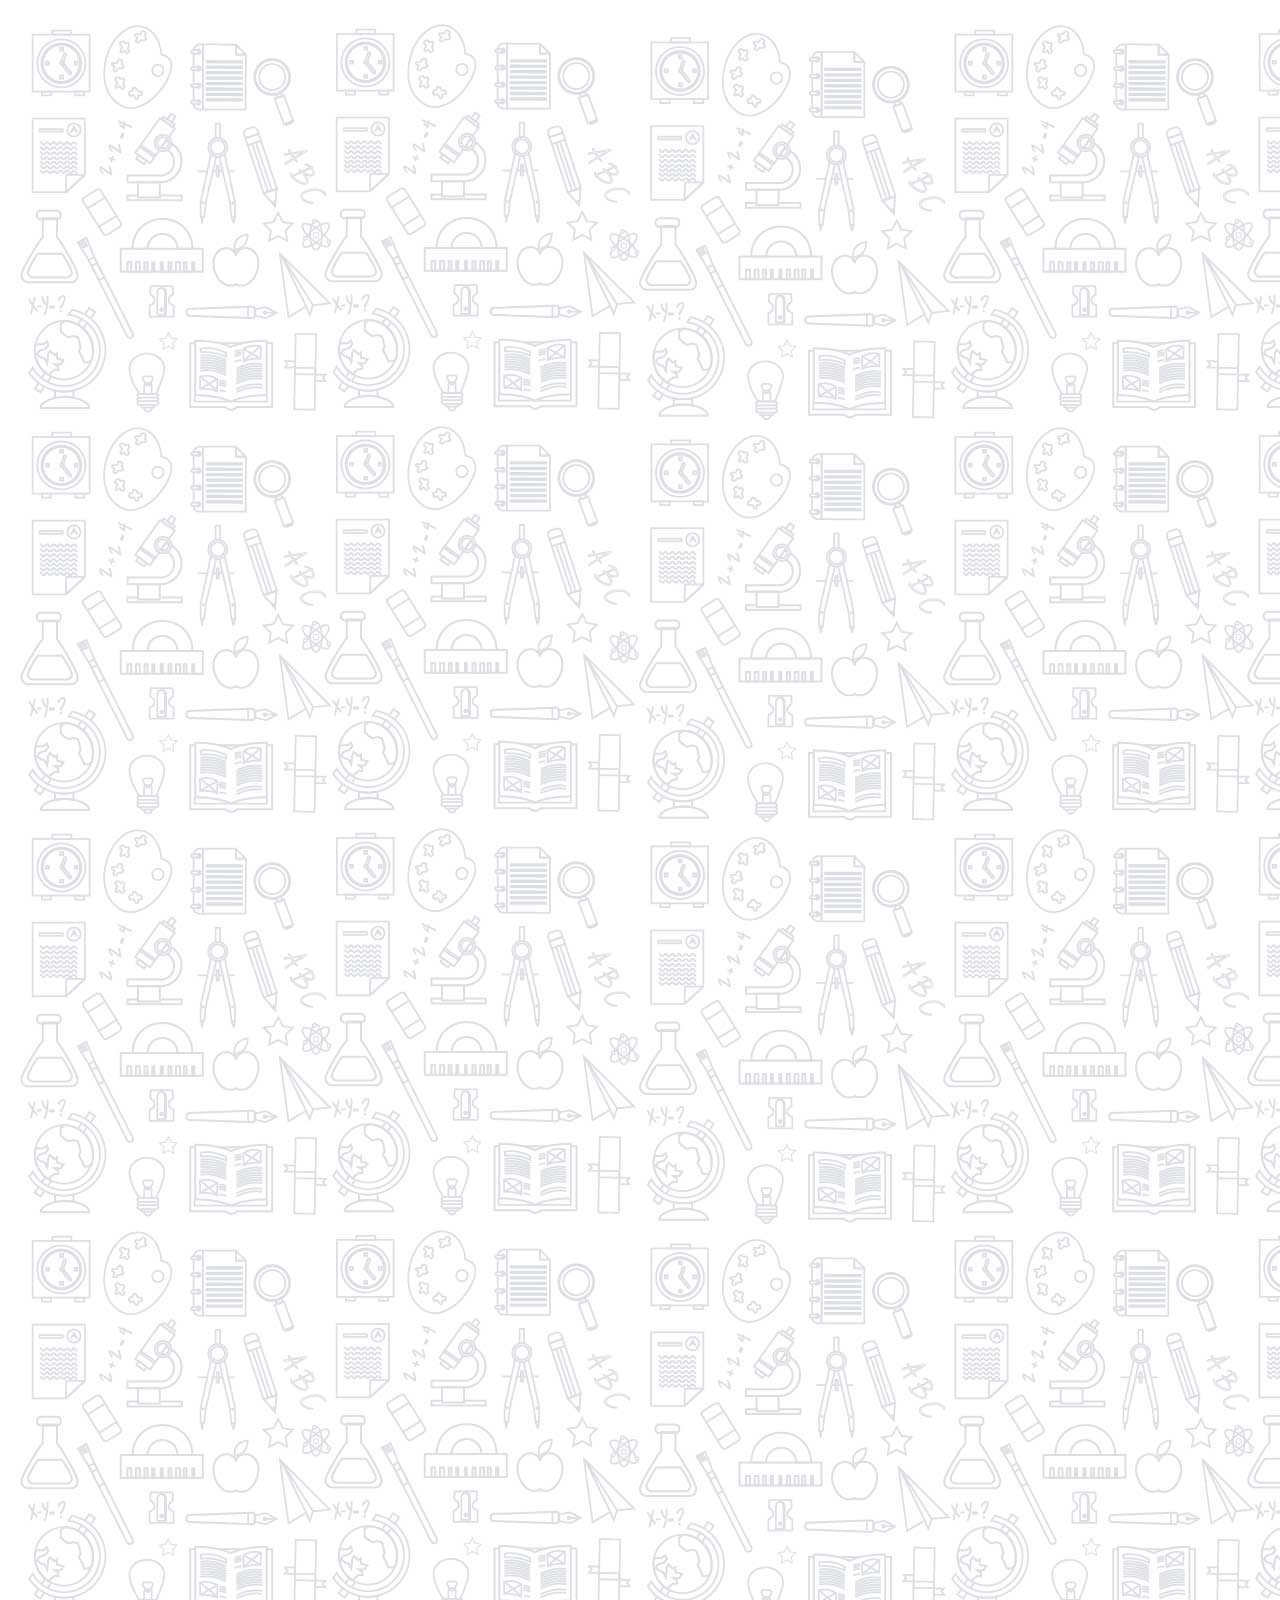
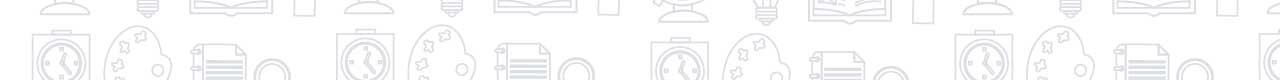
==== commit f22b1fa7: "Added Alumni." ====
--- a/index.html
+++ b/index.html
@@ -28,7 +28,7 @@
 		  </div>
 		  <nav class="menu">
 		    <ul class="menu-ul">
-				<li><a href="#">Home<!-- <span class="fa fa-angle-down"></span> --></a>
+				<li><a href="index.html">Home<!-- <span class="fa fa-angle-down"></span> --></a>
 	                <!-- <ul class="dropmenu">
                         <li><a href="index.html" class="animsition-link">ShowCase</a></li>
                         <li><a href="index_slider.html" class="animsition-link">Slider</a></li>
@@ -78,6 +78,15 @@
                         <li><a href="contact.html" class="animsition-link">Contact Us</a></li>	
 	                </ul> -->
 	            </li>
+	            <li><a href="alumni.html">ALUMNI<!-- <span class="fa fa-angle-down"></span> --></a>
+	                <!-- <ul class="dropmenu">
+                        <li><a href="about2.html" class="animsition-link">About Us</a></li>
+                        <li><a href="faq3.html" class="animsition-link">FAQ</a></li>
+                        <li><a href="team_2.html" class="animsition-link">Team</a></li> 
+                        <li><a href="price.html" class="animsition-link">Price</a></li>
+                        <li><a href="contact.html" class="animsition-link">Contact Us</a></li>	
+	                </ul> -->
+	            </li>
 	            <li><a href="contact.html">CONTACT US<!-- <span class="fa fa-angle-down"></span> --></a>
 				    <!-- <ul class="dropmenu">
 				    	<li><a href="blog_boxed_masonry_3cols.html" class="animsition-link">List</a></li>
@@ -86,7 +95,7 @@
 				</li>
 		    </ul>
 		  </nav> 
-		</div>  		
+		</div>   
 	</header>
 	
 	<div class="main-wrapp"> 
--- a/css/style.css
+++ b/css/style.css
@@ -119,7 +119,7 @@
 
 /*---header---*/
 
-header {/*position: fixed;*/ left: 0px; top: 0px; height: 130px; width: 100%; text-align: center; z-index: 5060; transition:all .2s ease-out;-webkit-transition:all .2s ease-out;-moz-transition:all .2s ease-out;-ms-transition:all .2s ease-out;}
+header {/*position: fixed;*/ left: 0px; top: 0px; height: 250px; width: 100%; text-align: center; z-index: 5060; transition:all .2s ease-out;-webkit-transition:all .2s ease-out;-moz-transition:all .2s ease-out;-ms-transition:all .2s ease-out;}
 header.fix {background:#fff; height: 75px;}
 nav {position: absolute; right: 50%; top: 0px; padding-top: 90px; transform: translateX(50%);-webkit-transform: translateX(50%);-moz-transform: translateX(50%);-ms-transform: translateX(50%); transition:all .2s ease-out;-webkit-transition:all .2s ease-out;-moz-transition:all .2s ease-out;-ms-transition:all .2s ease-out;} 
 nav > ul > li {position: relative; float: left; margin: 0px 21px; font-size: 14px; font-weight: 400; line-height: 16px; text-transform: uppercase;}
@@ -191,7 +191,8 @@
 /* 02 - HOME */
 /*-------------------------------------------------------------------------------------------------------------------------------*/
 
-.main-wrapp {position: relative; width: 100%; padding: 180px 0px 40px; overflow: hidden;}
+/*.main-wrapp {position: relative; width: 100%; padding: 180px 0px 40px; overflow: hidden;}*/
+.main-wrapp {position: relative; width: 100%; padding: 0px 0px 40px; overflow: hidden;} /*Anil Commented this for nav links*/
 .padd-80 {padding-bottom: 80px; position: relative; width: 100%;}
 .padd-120 {padding-bottom: 120px;}
 .padd-80:last-child {padding-bottom: 0px;}
@@ -797,7 +798,7 @@
 	}
 	.menu ul {background: #fbd40b;}
 	nav {padding-top: 200px;}
-	nav > ul > li {width: 16%;}
+	nav > ul > li {width: 12%;}
 	.menu {width:80%;}
 }
 @media screen and (max-width: 1170px) {
@@ -809,7 +810,7 @@
 	}
 	.homepage-reg-title p {font-size: 68px;line-height: 65px;}
 	.main-wrapp {
-		padding-top: 130px !important;
+		/*padding-top: 130px !important; Commented this for nav links*/
 	}
 	.menu ul {background: #fbd40b;}
 	nav {padding-top: 200px;}
@@ -1181,4 +1182,7 @@
 	letter-spacing: 0.8px;
 	border: none;
 	padding: 8px;
+}
+.main-wrapp {
+	padding-top: 0 !important;
 }